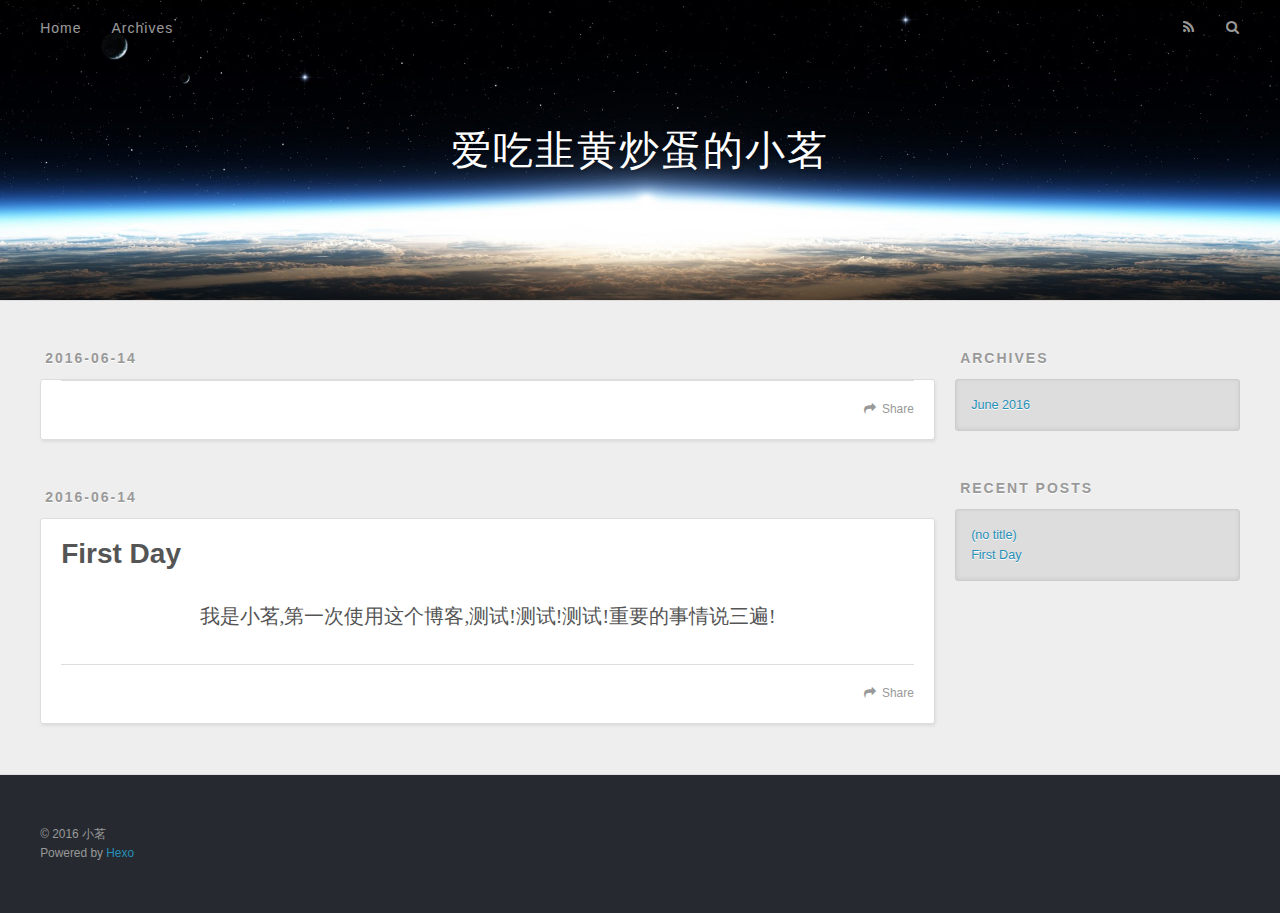
==== index.html @ 63b60f76 "Site updated: 2016-06-14 11:56:30" ====
<!DOCTYPE html>
<html>
<head>
  <meta charset="utf-8">
  
  <title>爱吃韭黄炒蛋的小茗</title>
  <meta name="viewport" content="width=device-width, initial-scale=1, maximum-scale=1">
  <meta name="description">
<meta property="og:type" content="website">
<meta property="og:title" content="爱吃韭黄炒蛋的小茗">
<meta property="og:url" content="http://yoursite.com/index.html">
<meta property="og:site_name" content="爱吃韭黄炒蛋的小茗">
<meta property="og:description">
<meta name="twitter:card" content="summary">
<meta name="twitter:title" content="爱吃韭黄炒蛋的小茗">
<meta name="twitter:description">
  
    <link rel="alternate" href="/atom.xml" title="爱吃韭黄炒蛋的小茗" type="application/atom+xml">
  
  
    <link rel="icon" href="/favicon.png">
  
  
    <link href="//fonts.googleapis.com/css?family=Source+Code+Pro" rel="stylesheet" type="text/css">
  
  <link rel="stylesheet" href="/css/style.css">
  

</head>

<body>
  <div id="container">
    <div id="wrap">
      <header id="header">
  <div id="banner"></div>
  <div id="header-outer" class="outer">
    <div id="header-title" class="inner">
      <h1 id="logo-wrap">
        <a href="/" id="logo">爱吃韭黄炒蛋的小茗</a>
      </h1>
      
    </div>
    <div id="header-inner" class="inner">
      <nav id="main-nav">
        <a id="main-nav-toggle" class="nav-icon"></a>
        
          <a class="main-nav-link" href="/">Home</a>
        
          <a class="main-nav-link" href="/archives">Archives</a>
        
      </nav>
      <nav id="sub-nav">
        
          <a id="nav-rss-link" class="nav-icon" href="/atom.xml" title="RSS Feed"></a>
        
        <a id="nav-search-btn" class="nav-icon" title="Search"></a>
      </nav>
      <div id="search-form-wrap">
        <form action="//google.com/search" method="get" accept-charset="UTF-8" class="search-form"><input type="search" name="q" results="0" class="search-form-input" placeholder="Search"><button type="submit" class="search-form-submit">&#xF002;</button><input type="hidden" name="sitesearch" value="http://yoursite.com"></form>
      </div>
    </div>
  </div>
</header>
      <div class="outer">
        <section id="main">
  
    <article id="post-FirstDay" class="article article-type-post" itemscope itemprop="blogPost">
  <div class="article-meta">
    <a href="/2016/06/14/FirstDay/" class="article-date">
  <time datetime="2016-06-14T03:45:26.000Z" itemprop="datePublished">2016-06-14</time>
</a>
    
  </div>
  <div class="article-inner">
    
    
    <div class="article-entry" itemprop="articleBody">
      
        
      
    </div>
    <footer class="article-footer">
      <a data-url="http://yoursite.com/2016/06/14/FirstDay/" data-id="cipex2l6n0000bcwmqer5zjt0" class="article-share-link">Share</a>
      
      
    </footer>
  </div>
  
</article>


  
    <article id="post-hello-world" class="article article-type-post" itemscope itemprop="blogPost">
  <div class="article-meta">
    <a href="/2016/06/14/hello-world/" class="article-date">
  <time datetime="2016-06-14T03:12:50.000Z" itemprop="datePublished">2016-06-14</time>
</a>
    
  </div>
  <div class="article-inner">
    
    
      <header class="article-header">
        
  
    <h1 itemprop="name">
      <a class="article-title" href="/2016/06/14/hello-world/">First Day</a>
    </h1>
  

      </header>
    
    <div class="article-entry" itemprop="articleBody">
      
        <blockquote>
<p>我是小茗,第一次使用这个博客,测试!测试!测试!重要的事情说三遍!</p>
</blockquote>

      
    </div>
    <footer class="article-footer">
      <a data-url="http://yoursite.com/2016/06/14/hello-world/" data-id="cipex2l7s0001bcwmvqvfrumi" class="article-share-link">Share</a>
      
      
    </footer>
  </div>
  
</article>


  

</section>
        
          <aside id="sidebar">
  
    

  
    

  
    
  
    
  <div class="widget-wrap">
    <h3 class="widget-title">Archives</h3>
    <div class="widget">
      <ul class="archive-list"><li class="archive-list-item"><a class="archive-list-link" href="/archives/2016/06/">June 2016</a></li></ul>
    </div>
  </div>


  
    
  <div class="widget-wrap">
    <h3 class="widget-title">Recent Posts</h3>
    <div class="widget">
      <ul>
        
          <li>
            <a href="/2016/06/14/FirstDay/">(no title)</a>
          </li>
        
          <li>
            <a href="/2016/06/14/hello-world/">First Day</a>
          </li>
        
      </ul>
    </div>
  </div>

  
</aside>
        
      </div>
      <footer id="footer">
  
  <div class="outer">
    <div id="footer-info" class="inner">
      &copy; 2016 小茗<br>
      Powered by <a href="http://hexo.io/" target="_blank">Hexo</a>
    </div>
  </div>
</footer>
    </div>
    <nav id="mobile-nav">
  
    <a href="/" class="mobile-nav-link">Home</a>
  
    <a href="/archives" class="mobile-nav-link">Archives</a>
  
</nav>
    

<script src="//ajax.googleapis.com/ajax/libs/jquery/2.0.3/jquery.min.js"></script>


  <link rel="stylesheet" href="/fancybox/jquery.fancybox.css">
  <script src="/fancybox/jquery.fancybox.pack.js"></script>


<script src="/js/script.js"></script>

  </div>
</body>
</html>
---- css/style.css ----
body {
  width: 100%;
}
body:before,
body:after {
  content: "";
  display: table;
}
body:after {
  clear: both;
}
html,
body,
div,
span,
applet,
object,
iframe,
h1,
h2,
h3,
h4,
h5,
h6,
p,
blockquote,
pre,
a,
abbr,
acronym,
address,
big,
cite,
code,
del,
dfn,
em,
img,
ins,
kbd,
q,
s,
samp,
small,
strike,
strong,
sub,
sup,
tt,
var,
dl,
dt,
dd,
ol,
ul,
li,
fieldset,
form,
label,
legend,
table,
caption,
tbody,
tfoot,
thead,
tr,
th,
td {
  margin: 0;
  padding: 0;
  border: 0;
  outline: 0;
  font-weight: inherit;
  font-style: inherit;
  font-family: inherit;
  font-size: 100%;
  vertical-align: baseline;
}
body {
  line-height: 1;
  color: #000;
  background: #fff;
}
ol,
ul {
  list-style: none;
}
table {
  border-collapse: separate;
  border-spacing: 0;
  vertical-align: middle;
}
caption,
th,
td {
  text-align: left;
  font-weight: normal;
  vertical-align: middle;
}
a img {
  border: none;
}
input,
button {
  margin: 0;
  padding: 0;
}
input::-moz-focus-inner,
button::-moz-focus-inner {
  border: 0;
  padding: 0;
}
@font-face {
  font-family: FontAwesome;
  font-style: normal;
  font-weight: normal;
  src: url("fonts/fontawesome-webfont.eot?v=#4.0.3");
  src: url("fonts/fontawesome-webfont.eot?#iefix&v=#4.0.3") format("embedded-opentype"), url("fonts/fontawesome-webfont.woff?v=#4.0.3") format("woff"), url("fonts/fontawesome-webfont.ttf?v=#4.0.3") format("truetype"), url("fonts/fontawesome-webfont.svg#fontawesomeregular?v=#4.0.3") format("svg");
}
html,
body,
#container {
  height: 100%;
}
body {
  background: #eee;
  font: 14px "Helvetica Neue", Helvetica, Arial, sans-serif;
  -webkit-text-size-adjust: 100%;
}
.outer {
  max-width: 1220px;
  margin: 0 auto;
  padding: 0 20px;
}
.outer:before,
.outer:after {
  content: "";
  display: table;
}
.outer:after {
  clear: both;
}
.inner {
  display: inline;
  float: left;
  width: 98.33333333333333%;
  margin: 0 0.833333333333333%;
}
.left,
.alignleft {
  float: left;
}
.right,
.alignright {
  float: right;
}
.clear {
  clear: both;
}
#container {
  position: relative;
}
.mobile-nav-on {
  overflow: hidden;
}
#wrap {
  height: 100%;
  width: 100%;
  position: absolute;
  top: 0;
  left: 0;
  -webkit-transition: 0.2s ease-out;
  -moz-transition: 0.2s ease-out;
  -ms-transition: 0.2s ease-out;
  transition: 0.2s ease-out;
  z-index: 1;
  background: #eee;
}
.mobile-nav-on #wrap {
  left: 280px;
}
@media screen and (min-width: 768px) {
  #main {
    display: inline;
    float: left;
    width: 73.33333333333333%;
    margin: 0 0.833333333333333%;
  }
}
.article-date,
.article-category-link,
.archive-year,
.widget-title {
  text-decoration: none;
  text-transform: uppercase;
  letter-spacing: 2px;
  color: #999;
  margin-bottom: 1em;
  margin-left: 5px;
  line-height: 1em;
  text-shadow: 0 1px #fff;
  font-weight: bold;
}
.article-inner,
.archive-article-inner {
  background: #fff;
  -webkit-box-shadow: 1px 2px 3px #ddd;
  box-shadow: 1px 2px 3px #ddd;
  border: 1px solid #ddd;
  -webkit-border-radius: 3px;
  border-radius: 3px;
}
.article-entry h1,
.widget h1 {
  font-size: 2em;
}
.article-entry h2,
.widget h2 {
  font-size: 1.5em;
}
.article-entry h3,
.widget h3 {
  font-size: 1.3em;
}
.article-entry h4,
.widget h4 {
  font-size: 1.2em;
}
.article-entry h5,
.widget h5 {
  font-size: 1em;
}
.article-entry h6,
.widget h6 {
  font-size: 1em;
  color: #999;
}
.article-entry hr,
.widget hr {
  border: 1px dashed #ddd;
}
.article-entry strong,
.widget strong {
  font-weight: bold;
}
.article-entry em,
.widget em,
.article-entry cite,
.widget cite {
  font-style: italic;
}
.article-entry sup,
.widget sup,
.article-entry sub,
.widget sub {
  font-size: 0.75em;
  line-height: 0;
  position: relative;
  vertical-align: baseline;
}
.article-entry sup,
.widget sup {
  top: -0.5em;
}
.article-entry sub,
.widget sub {
  bottom: -0.2em;
}
.article-entry small,
.widget small {
  font-size: 0.85em;
}
.article-entry acronym,
.widget acronym,
.article-entry abbr,
.widget abbr {
  border-bottom: 1px dotted;
}
.article-entry ul,
.widget ul,
.article-entry ol,
.widget ol,
.article-entry dl,
.widget dl {
  margin: 0 20px;
  line-height: 1.6em;
}
.article-entry ul ul,
.widget ul ul,
.article-entry ol ul,
.widget ol ul,
.article-entry ul ol,
.widget ul ol,
.article-entry ol ol,
.widget ol ol {
  margin-top: 0;
  margin-bottom: 0;
}
.article-entry ul,
.widget ul {
  list-style: disc;
}
.article-entry ol,
.widget ol {
  list-style: decimal;
}
.article-entry dt,
.widget dt {
  font-weight: bold;
}
#header {
  height: 300px;
  position: relative;
  border-bottom: 1px solid #ddd;
}
#header:before,
#header:after {
  content: "";
  position: absolute;
  left: 0;
  right: 0;
  height: 40px;
}
#header:before {
  top: 0;
  background: -webkit-linear-gradient(rgba(0,0,0,0.2), transparent);
  background: -moz-linear-gradient(rgba(0,0,0,0.2), transparent);
  background: -ms-linear-gradient(rgba(0,0,0,0.2), transparent);
  background: linear-gradient(rgba(0,0,0,0.2), transparent);
}
#header:after {
  bottom: 0;
  background: -webkit-linear-gradient(transparent, rgba(0,0,0,0.2));
  background: -moz-linear-gradient(transparent, rgba(0,0,0,0.2));
  background: -ms-linear-gradient(transparent, rgba(0,0,0,0.2));
  background: linear-gradient(transparent, rgba(0,0,0,0.2));
}
#header-outer {
  height: 100%;
  position: relative;
}
#header-inner {
  position: relative;
  overflow: hidden;
}
#banner {
  position: absolute;
  top: 0;
  left: 0;
  width: 100%;
  height: 100%;
  background: url("images/banner.jpg") center #000;
  -webkit-background-size: cover;
  -moz-background-size: cover;
  background-size: cover;
  z-index: -1;
}
#header-title {
  text-align: center;
  height: 40px;
  position: absolute;
  top: 50%;
  left: 0;
  margin-top: -20px;
}
#logo,
#subtitle {
  text-decoration: none;
  color: #fff;
  font-weight: 300;
  text-shadow: 0 1px 4px rgba(0,0,0,0.3);
}
#logo {
  font-size: 40px;
  line-height: 40px;
  letter-spacing: 2px;
}
#subtitle {
  font-size: 16px;
  line-height: 16px;
  letter-spacing: 1px;
}
#subtitle-wrap {
  margin-top: 16px;
}
#main-nav {
  float: left;
  margin-left: -15px;
}
.nav-icon,
.main-nav-link {
  float: left;
  color: #fff;
  opacity: 0.6;
  text-decoration: none;
  text-shadow: 0 1px rgba(0,0,0,0.2);
  -webkit-transition: opacity 0.2s;
  -moz-transition: opacity 0.2s;
  -ms-transition: opacity 0.2s;
  transition: opacity 0.2s;
  display: block;
  padding: 20px 15px;
}
.nav-icon:hover,
.main-nav-link:hover {
  opacity: 1;
}
.nav-icon {
  font-family: FontAwesome;
  text-align: center;
  font-size: 14px;
  width: 14px;
  height: 14px;
  padding: 20px 15px;
  position: relative;
  cursor: pointer;
}
.main-nav-link {
  font-weight: 300;
  letter-spacing: 1px;
}
@media screen and (max-width: 479px) {
  .main-nav-link {
    display: none;
  }
}
#main-nav-toggle {
  display: none;
}
#main-nav-toggle:before {
  content: "\f0c9";
}
@media screen and (max-width: 479px) {
  #main-nav-toggle {
    display: block;
  }
}
#sub-nav {
  float: right;
  margin-right: -15px;
}
#nav-rss-link:before {
  content: "\f09e";
}
#nav-search-btn:before {
  content: "\f002";
}
#search-form-wrap {
  position: absolute;
  top: 15px;
  width: 150px;
  height: 30px;
  right: -150px;
  opacity: 0;
  -webkit-transition: 0.2s ease-out;
  -moz-transition: 0.2s ease-out;
  -ms-transition: 0.2s ease-out;
  transition: 0.2s ease-out;
}
#search-form-wrap.on {
  opacity: 1;
  right: 0;
}
@media screen and (max-width: 479px) {
  #search-form-wrap {
    width: 100%;
    right: -100%;
  }
}
.search-form {
  position: absolute;
  top: 0;
  left: 0;
  right: 0;
  background: #fff;
  padding: 5px 15px;
  -webkit-border-radius: 15px;
  border-radius: 15px;
  -webkit-box-shadow: 0 0 10px rgba(0,0,0,0.3);
  box-shadow: 0 0 10px rgba(0,0,0,0.3);
}
.search-form-input {
  border: none;
  background: none;
  color: #555;
  width: 100%;
  font: 13px "Helvetica Neue", Helvetica, Arial, sans-serif;
  outline: none;
}
.search-form-input::-webkit-search-results-decoration,
.search-form-input::-webkit-search-cancel-button {
  -webkit-appearance: none;
}
.search-form-submit {
  position: absolute;
  top: 50%;
  right: 10px;
  margin-top: -7px;
  font: 13px FontAwesome;
  border: none;
  background: none;
  color: #bbb;
  cursor: pointer;
}
.search-form-submit:hover,
.search-form-submit:focus {
  color: #777;
}
.article {
  margin: 50px 0;
}
.article-inner {
  overflow: hidden;
}
.article-meta:before,
.article-meta:after {
  content: "";
  display: table;
}
.article-meta:after {
  clear: both;
}
.article-date {
  float: left;
}
.article-category {
  float: left;
  line-height: 1em;
  color: #ccc;
  text-shadow: 0 1px #fff;
  margin-left: 8px;
}
.article-category:before {
  content: "\2022";
}
.article-category-link {
  margin: 0 12px 1em;
}
.article-header {
  padding: 20px 20px 0;
}
.article-title {
  text-decoration: none;
  font-size: 2em;
  font-weight: bold;
  color: #555;
  line-height: 1.1em;
  -webkit-transition: color 0.2s;
  -moz-transition: color 0.2s;
  -ms-transition: color 0.2s;
  transition: color 0.2s;
}
a.article-title:hover {
  color: #258fb8;
}
.article-entry {
  color: #555;
  padding: 0 20px;
}
.article-entry:before,
.article-entry:after {
  content: "";
  display: table;
}
.article-entry:after {
  clear: both;
}
.article-entry p,
.article-entry table {
  line-height: 1.6em;
  margin: 1.6em 0;
}
.article-entry h1,
.article-entry h2,
.article-entry h3,
.article-entry h4,
.article-entry h5,
.article-entry h6 {
  font-weight: bold;
}
.article-entry h1,
.article-entry h2,
.article-entry h3,
.article-entry h4,
.article-entry h5,
.article-entry h6 {
  line-height: 1.1em;
  margin: 1.1em 0;
}
.article-entry a {
  color: #258fb8;
  text-decoration: none;
}
.article-entry a:hover {
  text-decoration: underline;
}
.article-entry ul,
.article-entry ol,
.article-entry dl {
  margin-top: 1.6em;
  margin-bottom: 1.6em;
}
.article-entry img,
.article-entry video {
  max-width: 100%;
  height: auto;
  display: block;
  margin: auto;
}
.article-entry iframe {
  border: none;
}
.article-entry table {
  width: 100%;
  border-collapse: collapse;
  border-spacing: 0;
}
.article-entry th {
  font-weight: bold;
  border-bottom: 3px solid #ddd;
  padding-bottom: 0.5em;
}
.article-entry td {
  border-bottom: 1px solid #ddd;
  padding: 10px 0;
}
.article-entry blockquote {
  font-family: Georgia, "Times New Roman", serif;
  font-size: 1.4em;
  margin: 1.6em 20px;
  text-align: center;
}
.article-entry blockquote footer {
  font-size: 14px;
  margin: 1.6em 0;
  font-family: "Helvetica Neue", Helvetica, Arial, sans-serif;
}
.article-entry blockquote footer cite:before {
  content: "—";
  padding: 0 0.5em;
}
.article-entry .pullquote {
  text-align: left;
  width: 45%;
  margin: 0;
}
.article-entry .pullquote.left {
  margin-left: 0.5em;
  margin-right: 1em;
}
.article-entry .pullquote.right {
  margin-right: 0.5em;
  margin-left: 1em;
}
.article-entry .caption {
  color: #999;
  display: block;
  font-size: 0.9em;
  margin-top: 0.5em;
  position: relative;
  text-align: center;
}
.article-entry .video-container {
  position: relative;
  padding-top: 56.25%;
  height: 0;
  overflow: hidden;
}
.article-entry .video-container iframe,
.article-entry .video-container object,
.article-entry .video-container embed {
  position: absolute;
  top: 0;
  left: 0;
  width: 100%;
  height: 100%;
  margin-top: 0;
}
.article-more-link a {
  display: inline-block;
  line-height: 1em;
  padding: 6px 15px;
  -webkit-border-radius: 15px;
  border-radius: 15px;
  background: #eee;
  color: #999;
  text-shadow: 0 1px #fff;
  text-decoration: none;
}
.article-more-link a:hover {
  background: #258fb8;
  color: #fff;
  text-decoration: none;
  text-shadow: 0 1px #1e7293;
}
.article-footer {
  font-size: 0.85em;
  line-height: 1.6em;
  border-top: 1px solid #ddd;
  padding-top: 1.6em;
  margin: 0 20px 20px;
}
.article-footer:before,
.article-footer:after {
  content: "";
  display: table;
}
.article-footer:after {
  clear: both;
}
.article-footer a {
  color: #999;
  text-decoration: none;
}
.article-footer a:hover {
  color: #555;
}
.article-tag-list-item {
  float: left;
  margin-right: 10px;
}
.article-tag-list-link:before {
  content: "#";
}
.article-comment-link {
  float: right;
}
.article-comment-link:before {
  content: "\f075";
  font-family: FontAwesome;
  padding-right: 8px;
}
.article-share-link {
  cursor: pointer;
  float: right;
  margin-left: 20px;
}
.article-share-link:before {
  content: "\f064";
  font-family: FontAwesome;
  padding-right: 6px;
}
#article-nav {
  position: relative;
}
#article-nav:before,
#article-nav:after {
  content: "";
  display: table;
}
#article-nav:after {
  clear: both;
}
@media screen and (min-width: 768px) {
  #article-nav {
    margin: 50px 0;
  }
  #article-nav:before {
    width: 8px;
    height: 8px;
    position: absolute;
    top: 50%;
    left: 50%;
    margin-top: -4px;
    margin-left: -4px;
    content: "";
    -webkit-border-radius: 50%;
    border-radius: 50%;
    background: #ddd;
    -webkit-box-shadow: 0 1px 2px #fff;
    box-shadow: 0 1px 2px #fff;
  }
}
.article-nav-link-wrap {
  text-decoration: none;
  text-shadow: 0 1px #fff;
  color: #999;
  -webkit-box-sizing: border-box;
  -moz-box-sizing: border-box;
  box-sizing: border-box;
  margin-top: 50px;
  text-align: center;
  display: block;
}
.article-nav-link-wrap:hover {
  color: #555;
}
@media screen and (min-width: 768px) {
  .article-nav-link-wrap {
    width: 50%;
    margin-top: 0;
  }
}
@media screen and (min-width: 768px) {
  #article-nav-newer {
    float: left;
    text-align: right;
    padding-right: 20px;
  }
}
@media screen and (min-width: 768px) {
  #article-nav-older {
    float: right;
    text-align: left;
    padding-left: 20px;
  }
}
.article-nav-caption {
  text-transform: uppercase;
  letter-spacing: 2px;
  color: #ddd;
  line-height: 1em;
  font-weight: bold;
}
#article-nav-newer .article-nav-caption {
  margin-right: -2px;
}
.article-nav-title {
  font-size: 0.85em;
  line-height: 1.6em;
  margin-top: 0.5em;
}
.article-share-box {
  position: absolute;
  display: none;
  background: #fff;
  -webkit-box-shadow: 1px 2px 10px rgba(0,0,0,0.2);
  box-shadow: 1px 2px 10px rgba(0,0,0,0.2);
  -webkit-border-radius: 3px;
  border-radius: 3px;
  margin-left: -145px;
  overflow: hidden;
  z-index: 1;
}
.article-share-box.on {
  display: block;
}
.article-share-input {
  width: 100%;
  background: none;
  -webkit-box-sizing: border-box;
  -moz-box-sizing: border-box;
  box-sizing: border-box;
  font: 14px "Helvetica Neue", Helvetica, Arial, sans-serif;
  padding: 0 15px;
  color: #555;
  outline: none;
  border: 1px solid #ddd;
  -webkit-border-radius: 3px 3px 0 0;
  border-radius: 3px 3px 0 0;
  height: 36px;
  line-height: 36px;
}
.article-share-links {
  background: #eee;
}
.article-share-links:before,
.article-share-links:after {
  content: "";
  display: table;
}
.article-share-links:after {
  clear: both;
}
.article-share-twitter,
.article-share-facebook,
.article-share-pinterest,
.article-share-google {
  width: 50px;
  height: 36px;
  display: block;
  float: left;
  position: relative;
  color: #999;
  text-shadow: 0 1px #fff;
}
.article-share-twitter:before,
.article-share-facebook:before,
.article-share-pinterest:before,
.article-share-google:before {
  font-size: 20px;
  font-family: FontAwesome;
  width: 20px;
  height: 20px;
  position: absolute;
  top: 50%;
  left: 50%;
  margin-top: -10px;
  margin-left: -10px;
  text-align: center;
}
.article-share-twitter:hover,
.article-share-facebook:hover,
.article-share-pinterest:hover,
.article-share-google:hover {
  color: #fff;
}
.article-share-twitter:before {
  content: "\f099";
}
.article-share-twitter:hover {
  background: #00aced;
  text-shadow: 0 1px #008abe;
}
.article-share-facebook:before {
  content: "\f09a";
}
.article-share-facebook:hover {
  background: #3b5998;
  text-shadow: 0 1px #2f477a;
}
.article-share-pinterest:before {
  content: "\f0d2";
}
.article-share-pinterest:hover {
  background: #cb2027;
  text-shadow: 0 1px #a21a1f;
}
.article-share-google:before {
  content: "\f0d5";
}
.article-share-google:hover {
  background: #dd4b39;
  text-shadow: 0 1px #be3221;
}
.article-gallery {
  background: #000;
  position: relative;
}
.article-gallery-photos {
  position: relative;
  overflow: hidden;
}
.article-gallery-img {
  display: none;
  max-width: 100%;
}
.article-gallery-img:first-child {
  display: block;
}
.article-gallery-img.loaded {
  position: absolute;
  display: block;
}
.article-gallery-img img {
  display: block;
  max-width: 100%;
  margin: 0 auto;
}
#comments {
  background: #fff;
  -webkit-box-shadow: 1px 2px 3px #ddd;
  box-shadow: 1px 2px 3px #ddd;
  padding: 20px;
  border: 1px solid #ddd;
  -webkit-border-radius: 3px;
  border-radius: 3px;
  margin: 50px 0;
}
#comments a {
  color: #258fb8;
}
.archives-wrap {
  margin: 50px 0;
}
.archives:before,
.archives:after {
  content: "";
  display: table;
}
.archives:after {
  clear: both;
}
.archive-year-wrap {
  margin-bottom: 1em;
}
.archives {
  -webkit-column-gap: 10px;
  -moz-column-gap: 10px;
  column-gap: 10px;
}
@media screen and (min-width: 480px) and (max-width: 767px) {
  .archives {
    -webkit-column-count: 2;
    -moz-column-count: 2;
    column-count: 2;
  }
}
@media screen and (min-width: 768px) {
  .archives {
    -webkit-column-count: 3;
    -moz-column-count: 3;
    column-count: 3;
  }
}
.archive-article {
  -webkit-column-break-inside: avoid;
  page-break-inside: avoid;
  overflow: hidden;
  break-inside: avoid-column;
}
.archive-article-inner {
  padding: 10px;
  margin-bottom: 15px;
}
.archive-article-title {
  text-decoration: none;
  font-weight: bold;
  color: #555;
  -webkit-transition: color 0.2s;
  -moz-transition: color 0.2s;
  -ms-transition: color 0.2s;
  transition: color 0.2s;
  line-height: 1.6em;
}
.archive-article-title:hover {
  color: #258fb8;
}
.archive-article-footer {
  margin-top: 1em;
}
.archive-article-date {
  color: #999;
  text-decoration: none;
  font-size: 0.85em;
  line-height: 1em;
  margin-bottom: 0.5em;
  display: block;
}
#page-nav {
  margin: 50px auto;
  background: #fff;
  -webkit-box-shadow: 1px 2px 3px #ddd;
  box-shadow: 1px 2px 3px #ddd;
  border: 1px solid #ddd;
  -webkit-border-radius: 3px;
  border-radius: 3px;
  text-align: center;
  color: #999;
  overflow: hidden;
}
#page-nav:before,
#page-nav:after {
  content: "";
  display: table;
}
#page-nav:after {
  clear: both;
}
#page-nav a,
#page-nav span {
  padding: 10px 20px;
  line-height: 1;
  height: 2ex;
}
#page-nav a {
  color: #999;
  text-decoration: none;
}
#page-nav a:hover {
  background: #999;
  color: #fff;
}
#page-nav .prev {
  float: left;
}
#page-nav .next {
  float: right;
}
#page-nav .page-number {
  display: inline-block;
}
@media screen and (max-width: 479px) {
  #page-nav .page-number {
    display: none;
  }
}
#page-nav .current {
  color: #555;
  font-weight: bold;
}
#page-nav .space {
  color: #ddd;
}
#footer {
  background: #262a30;
  padding: 50px 0;
  border-top: 1px solid #ddd;
  color: #999;
}
#footer a {
  color: #258fb8;
  text-decoration: none;
}
#footer a:hover {
  text-decoration: underline;
}
#footer-info {
  line-height: 1.6em;
  font-size: 0.85em;
}
.article-entry pre,
.article-entry .highlight {
  background: #2d2d2d;
  margin: 0 -20px;
  padding: 15px 20px;
  border-style: solid;
  border-color: #ddd;
  border-width: 1px 0;
  overflow: auto;
  color: #ccc;
  line-height: 22.400000000000002px;
}
.article-entry .highlight .gutter pre,
.article-entry .gist .gist-file .gist-data .line-numbers {
  color: #666;
  font-size: 0.85em;
}
.article-entry pre,
.article-entry code {
  font-family: "Source Code Pro", Consolas, Monaco, Menlo, Consolas, monospace;
}
.article-entry code {
  background: #eee;
  text-shadow: 0 1px #fff;
  padding: 0 0.3em;
}
.article-entry pre code {
  background: none;
  text-shadow: none;
  padding: 0;
}
.article-entry .highlight pre {
  border: none;
  margin: 0;
  padding: 0;
}
.article-entry .highlight table {
  margin: 0;
  width: auto;
}
.article-entry .highlight td {
  border: none;
  padding: 0;
}
.article-entry .highlight figcaption {
  font-size: 0.85em;
  color: #999;
  line-height: 1em;
  margin-bottom: 1em;
}
.article-entry .highlight figcaption:before,
.article-entry .highlight figcaption:after {
  content: "";
  display: table;
}
.article-entry .highlight figcaption:after {
  clear: both;
}
.article-entry .highlight figcaption a {
  float: right;
}
.article-entry .highlight .gutter pre {
  text-align: right;
  padding-right: 20px;
}
.article-entry .highlight .line {
  height: 22.400000000000002px;
}
.article-entry .highlight .line.marked {
  background: #515151;
}
.article-entry .gist {
  margin: 0 -20px;
  border-style: solid;
  border-color: #ddd;
  border-width: 1px 0;
  background: #2d2d2d;
  padding: 15px 20px 15px 0;
}
.article-entry .gist .gist-file {
  border: none;
  font-family: "Source Code Pro", Consolas, Monaco, Menlo, Consolas, monospace;
  margin: 0;
}
.article-entry .gist .gist-file .gist-data {
  background: none;
  border: none;
}
.article-entry .gist .gist-file .gist-data .line-numbers {
  background: none;
  border: none;
  padding: 0 20px 0 0;
}
.article-entry .gist .gist-file .gist-data .line-data {
  padding: 0 !important;
}
.article-entry .gist .gist-file .highlight {
  margin: 0;
  padding: 0;
  border: none;
}
.article-entry .gist .gist-file .gist-meta {
  background: #2d2d2d;
  color: #999;
  font: 0.85em "Helvetica Neue", Helvetica, Arial, sans-serif;
  text-shadow: 0 0;
  padding: 0;
  margin-top: 1em;
  margin-left: 20px;
}
.article-entry .gist .gist-file .gist-meta a {
  color: #258fb8;
  font-weight: normal;
}
.article-entry .gist .gist-file .gist-meta a:hover {
  text-decoration: underline;
}
pre .comment,
pre .title {
  color: #999;
}
pre .variable,
pre .attribute,
pre .tag,
pre .regexp,
pre .ruby .constant,
pre .xml .tag .title,
pre .xml .pi,
pre .xml .doctype,
pre .html .doctype,
pre .css .id,
pre .css .class,
pre .css .pseudo {
  color: #f2777a;
}
pre .number,
pre .preprocessor,
pre .built_in,
pre .literal,
pre .params,
pre .constant {
  color: #f99157;
}
pre .class,
pre .ruby .class .title,
pre .css .rules .attribute {
  color: #9c9;
}
pre .string,
pre .value,
pre .inheritance,
pre .header,
pre .ruby .symbol,
pre .xml .cdata {
  color: #9c9;
}
pre .css .hexcolor {
  color: #6cc;
}
pre .function,
pre .python .decorator,
pre .python .title,
pre .ruby .function .title,
pre .ruby .title .keyword,
pre .perl .sub,
pre .javascript .title,
pre .coffeescript .title {
  color: #69c;
}
pre .keyword,
pre .javascript .function {
  color: #c9c;
}
@media screen and (max-width: 479px) {
  #mobile-nav {
    position: absolute;
    top: 0;
    left: 0;
    width: 280px;
    height: 100%;
    background: #191919;
    border-right: 1px solid #fff;
  }
}
@media screen and (max-width: 479px) {
  .mobile-nav-link {
    display: block;
    color: #999;
    text-decoration: none;
    padding: 15px 20px;
    font-weight: bold;
  }
  .mobile-nav-link:hover {
    color: #fff;
  }
}
@media screen and (min-width: 768px) {
  #sidebar {
    display: inline;
    float: left;
    width: 23.333333333333332%;
    margin: 0 0.833333333333333%;
  }
}
.widget-wrap {
  margin: 50px 0;
}
.widget {
  color: #777;
  text-shadow: 0 1px #fff;
  background: #ddd;
  -webkit-box-shadow: 0 -1px 4px #ccc inset;
  box-shadow: 0 -1px 4px #ccc inset;
  border: 1px solid #ccc;
  padding: 15px;
  -webkit-border-radius: 3px;
  border-radius: 3px;
}
.widget a {
  color: #258fb8;
  text-decoration: none;
}
.widget a:hover {
  text-decoration: underline;
}
.widget ul ul,
.widget ol ul,
.widget dl ul,
.widget ul ol,
.widget ol ol,
.widget dl ol,
.widget ul dl,
.widget ol dl,
.widget dl dl {
  margin-left: 15px;
  list-style: disc;
}
.widget {
  line-height: 1.6em;
  word-wrap: break-word;
  font-size: 0.9em;
}
.widget ul,
.widget ol {
  list-style: none;
  margin: 0;
}
.widget ul ul,
.widget ol ul,
.widget ul ol,
.widget ol ol {
  margin: 0 20px;
}
.widget ul ul,
.widget ol ul {
  list-style: disc;
}
.widget ul ol,
.widget ol ol {
  list-style: decimal;
}
.category-list-count,
.tag-list-count,
.archive-list-count {
  padding-left: 5px;
  color: #999;
  font-size: 0.85em;
}
.category-list-count:before,
.tag-list-count:before,
.archive-list-count:before {
  content: "(";
}
.category-list-count:after,
.tag-list-count:after,
.archive-list-count:after {
  content: ")";
}
.tagcloud a {
  margin-right: 5px;
  display: inline-block;
}
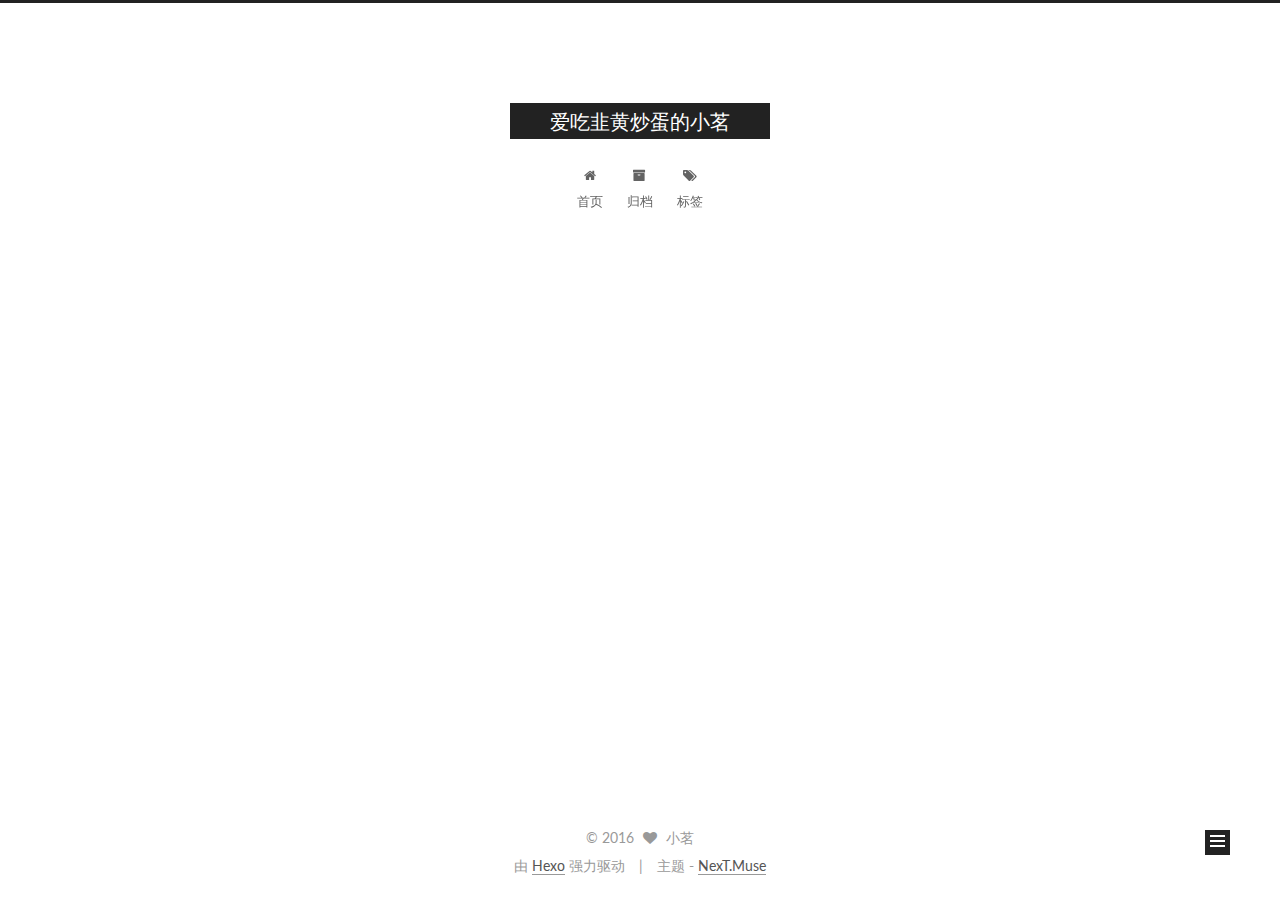
==== commit c2904241: "Site updated: 2016-06-14 18:04:09" ====
--- a/index.html
+++ b/index.html
@@ -1,11 +1,90 @@
-<!DOCTYPE html>
-<html>
+<!doctype html>
+
+
+
+  
+
+
+<html class="theme-next muse use-motion">
 <head>
-  <meta charset="utf-8">
-  
-  <title>爱吃韭黄炒蛋的小茗</title>
-  <meta name="viewport" content="width=device-width, initial-scale=1, maximum-scale=1">
-  <meta name="description">
+  <meta charset="UTF-8"/>
+<meta http-equiv="X-UA-Compatible" content="IE=edge,chrome=1" />
+<meta name="viewport" content="width=device-width, initial-scale=1, maximum-scale=1"/>
+
+
+
+<meta http-equiv="Cache-Control" content="no-transform" />
+<meta http-equiv="Cache-Control" content="no-siteapp" />
+
+
+
+
+
+
+
+
+
+
+
+
+  
+  
+  <link href="/vendors/fancybox/source/jquery.fancybox.css?v=2.1.5" rel="stylesheet" type="text/css" />
+
+
+
+
+  
+  
+  
+  
+
+  
+    
+    
+  
+
+  
+
+  
+
+  
+
+  
+
+  
+    
+    
+    <link href="//fonts.googleapis.com/css?family=Lato:300,300italic,400,400italic,700,700italic&subset=latin,latin-ext" rel="stylesheet" type="text/css">
+  
+
+
+
+
+
+
+<link href="/vendors/font-awesome/css/font-awesome.min.css?v=4.4.0" rel="stylesheet" type="text/css" />
+
+<link href="/css/main.css?v=5.0.1" rel="stylesheet" type="text/css" />
+
+
+  <meta name="keywords" content="Hexo, NexT" />
+
+
+
+
+
+
+
+
+  <link rel="shortcut icon" type="image/x-icon" href="/favicon.ico?v=5.0.1" />
+
+
+
+
+
+
+<meta name="description">
 <meta property="og:type" content="website">
 <meta property="og:title" content="爱吃韭黄炒蛋的小茗">
 <meta property="og:url" content="http://yoursite.com/index.html">
@@ -14,194 +93,505 @@
 <meta name="twitter:card" content="summary">
 <meta name="twitter:title" content="爱吃韭黄炒蛋的小茗">
 <meta name="twitter:description">
-  
-    <link rel="alternate" href="/atom.xml" title="爱吃韭黄炒蛋的小茗" type="application/atom+xml">
-  
-  
-    <link rel="icon" href="/favicon.png">
-  
-  
-    <link href="//fonts.googleapis.com/css?family=Source+Code+Pro" rel="stylesheet" type="text/css">
-  
-  <link rel="stylesheet" href="/css/style.css">
-  
-
+
+
+
+<script type="text/javascript" id="hexo.configuration">
+  var NexT = window.NexT || {};
+  var CONFIG = {
+    scheme: 'Muse',
+    sidebar: {"position":"left","display":"post"},
+    fancybox: true,
+    motion: true,
+    duoshuo: {
+      userId: 0,
+      author: '博主'
+    }
+  };
+</script>
+
+
+
+
+  <link rel="canonical" href="http://yoursite.com/"/>
+
+  <title> 爱吃韭黄炒蛋的小茗 </title>
 </head>
 
-<body>
-  <div id="container">
-    <div id="wrap">
-      <header id="header">
-  <div id="banner"></div>
-  <div id="header-outer" class="outer">
-    <div id="header-title" class="inner">
-      <h1 id="logo-wrap">
-        <a href="/" id="logo">爱吃韭黄炒蛋的小茗</a>
-      </h1>
-      
-    </div>
-    <div id="header-inner" class="inner">
-      <nav id="main-nav">
-        <a id="main-nav-toggle" class="nav-icon"></a>
-        
-          <a class="main-nav-link" href="/">Home</a>
-        
-          <a class="main-nav-link" href="/archives">Archives</a>
-        
-      </nav>
-      <nav id="sub-nav">
-        
-          <a id="nav-rss-link" class="nav-icon" href="/atom.xml" title="RSS Feed"></a>
-        
-        <a id="nav-search-btn" class="nav-icon" title="Search"></a>
-      </nav>
-      <div id="search-form-wrap">
-        <form action="//google.com/search" method="get" accept-charset="UTF-8" class="search-form"><input type="search" name="q" results="0" class="search-form-input" placeholder="Search"><button type="submit" class="search-form-submit">&#xF002;</button><input type="hidden" name="sitesearch" value="http://yoursite.com"></form>
-      </div>
-    </div>
+<body itemscope itemtype="http://schema.org/WebPage" lang="zh-Hans">
+
+  
+
+
+
+
+
+
+
+
+
+
+  
+  
+    
+  
+
+  <div class="container one-collumn sidebar-position-left 
+   page-home 
+ ">
+    <div class="headband"></div>
+
+    <header id="header" class="header" itemscope itemtype="http://schema.org/WPHeader">
+      <div class="header-inner"><div class="site-meta ">
+  
+
+  <div class="custom-logo-site-title">
+    <a href="/"  class="brand" rel="start">
+      <span class="logo-line-before"><i></i></span>
+      <span class="site-title">爱吃韭黄炒蛋的小茗</span>
+      <span class="logo-line-after"><i></i></span>
+    </a>
   </div>
-</header>
-      <div class="outer">
-        <section id="main">
-  
-    <article id="post-FirstDay" class="article article-type-post" itemscope itemprop="blogPost">
-  <div class="article-meta">
-    <a href="/2016/06/14/FirstDay/" class="article-date">
-  <time datetime="2016-06-14T03:45:26.000Z" itemprop="datePublished">2016-06-14</time>
-</a>
-    
-  </div>
-  <div class="article-inner">
-    
-    
-    <div class="article-entry" itemprop="articleBody">
-      
-        
-      
-    </div>
-    <footer class="article-footer">
-      <a data-url="http://yoursite.com/2016/06/14/FirstDay/" data-id="cipex2l6n0000bcwmqer5zjt0" class="article-share-link">Share</a>
-      
+  <p class="site-subtitle"></p>
+</div>
+
+<div class="site-nav-toggle">
+  <button>
+    <span class="btn-bar"></span>
+    <span class="btn-bar"></span>
+    <span class="btn-bar"></span>
+  </button>
+</div>
+
+<nav class="site-nav">
+  
+
+  
+    <ul id="menu" class="menu">
+      
+        
+        <li class="menu-item menu-item-home">
+          <a href="/" rel="section">
+            
+              <i class="menu-item-icon fa fa-fw fa-home"></i> <br />
+            
+            首页
+          </a>
+        </li>
+      
+        
+        <li class="menu-item menu-item-archives">
+          <a href="/archives" rel="section">
+            
+              <i class="menu-item-icon fa fa-fw fa-archive"></i> <br />
+            
+            归档
+          </a>
+        </li>
+      
+        
+        <li class="menu-item menu-item-tags">
+          <a href="/tags" rel="section">
+            
+              <i class="menu-item-icon fa fa-fw fa-tags"></i> <br />
+            
+            标签
+          </a>
+        </li>
+      
+
+      
+    </ul>
+  
+
+  
+</nav>
+
+ </div>
+    </header>
+
+    <main id="main" class="main">
+      <div class="main-inner">
+        <div class="content-wrap">
+          <div id="content" class="content">
+            
+  <section id="posts" class="posts-expand">
+    
+      
+
+  
+  
+
+  
+  
+  
+
+  <article class="post post-type-normal " itemscope itemtype="http://schema.org/Article">
+
+    
+      <header class="post-header">
+
+        
+        
+          <h1 class="post-title" itemprop="name headline">
+            
+            
+              
+                
+                <a class="post-title-link" href="/2016/06/14/FirstDay/" itemprop="url">
+                  未命名
+                </a>
+              
+            
+          </h1>
+        
+
+        <div class="post-meta">
+          <span class="post-time">
+            <span class="post-meta-item-icon">
+              <i class="fa fa-calendar-o"></i>
+            </span>
+            <span class="post-meta-item-text">发表于</span>
+            <time itemprop="dateCreated" datetime="2016-06-14T11:45:26+08:00" content="2016-06-14">
+              2016-06-14
+            </time>
+          </span>
+
+          
+
+          
+            
+          
+
+          
+
+          
+          
+
+          
+        </div>
+      </header>
+    
+
+
+    <div class="post-body" itemprop="articleBody">
+
+      
+      
+
+      
+        
+          
+            
+          
+        
+      
+    </div>
+
+    <div>
+      
+    </div>
+
+    <div>
+      
+    </div>
+
+    <footer class="post-footer">
+      
+
+      
+
+      
+      
+        <div class="post-eof"></div>
       
     </footer>
-  </div>
-  
-</article>
-
-
-  
-    <article id="post-hello-world" class="article article-type-post" itemscope itemprop="blogPost">
-  <div class="article-meta">
-    <a href="/2016/06/14/hello-world/" class="article-date">
-  <time datetime="2016-06-14T03:12:50.000Z" itemprop="datePublished">2016-06-14</time>
-</a>
-    
-  </div>
-  <div class="article-inner">
-    
-    
-      <header class="article-header">
-        
-  
-    <h1 itemprop="name">
-      <a class="article-title" href="/2016/06/14/hello-world/">First Day</a>
-    </h1>
-  
-
+  </article>
+
+
+    
+      
+
+  
+  
+
+  
+  
+  
+
+  <article class="post post-type-normal " itemscope itemtype="http://schema.org/Article">
+
+    
+      <header class="post-header">
+
+        
+        
+          <h1 class="post-title" itemprop="name headline">
+            
+            
+              
+                
+                <a class="post-title-link" href="/2016/06/14/hello-world/" itemprop="url">
+                  First Day
+                </a>
+              
+            
+          </h1>
+        
+
+        <div class="post-meta">
+          <span class="post-time">
+            <span class="post-meta-item-icon">
+              <i class="fa fa-calendar-o"></i>
+            </span>
+            <span class="post-meta-item-text">发表于</span>
+            <time itemprop="dateCreated" datetime="2016-06-14T11:12:50+08:00" content="2016-06-14">
+              2016-06-14
+            </time>
+          </span>
+
+          
+
+          
+            
+          
+
+          
+
+          
+          
+
+          
+        </div>
       </header>
     
-    <div class="article-entry" itemprop="articleBody">
-      
-        <blockquote>
+
+
+    <div class="post-body" itemprop="articleBody">
+
+      
+      
+
+      
+        
+          
+            <blockquote>
 <p>我是小茗,第一次使用这个博客,测试!测试!测试!重要的事情说三遍!</p>
 </blockquote>
 
-      
-    </div>
-    <footer class="article-footer">
-      <a data-url="http://yoursite.com/2016/06/14/hello-world/" data-id="cipex2l7s0001bcwmvqvfrumi" class="article-share-link">Share</a>
-      
+          
+        
+      
+    </div>
+
+    <div>
+      
+    </div>
+
+    <div>
+      
+    </div>
+
+    <footer class="post-footer">
+      
+
+      
+
+      
+      
+        <div class="post-eof"></div>
       
     </footer>
+  </article>
+
+
+    
+  </section>
+
+  
+
+
+          </div>
+          
+
+
+          
+
+        </div>
+        
+          
+  
+  <div class="sidebar-toggle">
+    <div class="sidebar-toggle-line-wrap">
+      <span class="sidebar-toggle-line sidebar-toggle-line-first"></span>
+      <span class="sidebar-toggle-line sidebar-toggle-line-middle"></span>
+      <span class="sidebar-toggle-line sidebar-toggle-line-last"></span>
+    </div>
   </div>
-  
-</article>
-
-
-  
-
-</section>
-        
-          <aside id="sidebar">
-  
-    
-
-  
-    
-
-  
-    
-  
-    
-  <div class="widget-wrap">
-    <h3 class="widget-title">Archives</h3>
-    <div class="widget">
-      <ul class="archive-list"><li class="archive-list-item"><a class="archive-list-link" href="/archives/2016/06/">June 2016</a></li></ul>
+
+  <aside id="sidebar" class="sidebar">
+    <div class="sidebar-inner">
+
+      
+
+      
+
+      <section class="site-overview sidebar-panel  sidebar-panel-active ">
+        <div class="site-author motion-element" itemprop="author" itemscope itemtype="http://schema.org/Person">
+          <img class="site-author-image" itemprop="image"
+               src="/images/avatar.gif"
+               alt="小茗" />
+          <p class="site-author-name" itemprop="name">小茗</p>
+          <p class="site-description motion-element" itemprop="description"></p>
+        </div>
+        <nav class="site-state motion-element">
+          <div class="site-state-item site-state-posts">
+            <a href="/archives">
+              <span class="site-state-item-count">2</span>
+              <span class="site-state-item-name">日志</span>
+            </a>
+          </div>
+
+          
+
+          
+
+        </nav>
+
+        
+
+        <div class="links-of-author motion-element">
+          
+        </div>
+
+        
+        
+
+        
+        
+
+      </section>
+
+      
+
+    </div>
+  </aside>
+
+
+        
+      </div>
+    </main>
+
+    <footer id="footer" class="footer">
+      <div class="footer-inner">
+        <div class="copyright" >
+  
+  &copy; 
+  <span itemprop="copyrightYear">2016</span>
+  <span class="with-love">
+    <i class="fa fa-heart"></i>
+  </span>
+  <span class="author" itemprop="copyrightHolder">小茗</span>
+</div>
+
+<div class="powered-by">
+  由 <a class="theme-link" href="http://hexo.io">Hexo</a> 强力驱动
+</div>
+
+<div class="theme-info">
+  主题 -
+  <a class="theme-link" href="https://github.com/iissnan/hexo-theme-next">
+    NexT.Muse
+  </a>
+</div>
+
+        
+
+        
+      </div>
+    </footer>
+
+    <div class="back-to-top">
+      <i class="fa fa-arrow-up"></i>
     </div>
   </div>
 
-
-  
-    
-  <div class="widget-wrap">
-    <h3 class="widget-title">Recent Posts</h3>
-    <div class="widget">
-      <ul>
-        
-          <li>
-            <a href="/2016/06/14/FirstDay/">(no title)</a>
-          </li>
-        
-          <li>
-            <a href="/2016/06/14/hello-world/">First Day</a>
-          </li>
-        
-      </ul>
-    </div>
-  </div>
-
-  
-</aside>
-        
-      </div>
-      <footer id="footer">
-  
-  <div class="outer">
-    <div id="footer-info" class="inner">
-      &copy; 2016 小茗<br>
-      Powered by <a href="http://hexo.io/" target="_blank">Hexo</a>
-    </div>
-  </div>
-</footer>
-    </div>
-    <nav id="mobile-nav">
-  
-    <a href="/" class="mobile-nav-link">Home</a>
-  
-    <a href="/archives" class="mobile-nav-link">Archives</a>
-  
-</nav>
-    
-
-<script src="//ajax.googleapis.com/ajax/libs/jquery/2.0.3/jquery.min.js"></script>
-
-
-  <link rel="stylesheet" href="/fancybox/jquery.fancybox.css">
-  <script src="/fancybox/jquery.fancybox.pack.js"></script>
-
-
-<script src="/js/script.js"></script>
-
-  </div>
+  
+
+<script type="text/javascript">
+  if (Object.prototype.toString.call(window.Promise) !== '[object Function]') {
+    window.Promise = null;
+  }
+</script>
+
+
+
+
+
+
+
+
+
+  
+
+
+
+  
+  <script type="text/javascript" src="/vendors/jquery/index.js?v=2.1.3"></script>
+
+  
+  <script type="text/javascript" src="/vendors/fastclick/lib/fastclick.min.js?v=1.0.6"></script>
+
+  
+  <script type="text/javascript" src="/vendors/jquery_lazyload/jquery.lazyload.js?v=1.9.7"></script>
+
+  
+  <script type="text/javascript" src="/vendors/velocity/velocity.min.js?v=1.2.1"></script>
+
+  
+  <script type="text/javascript" src="/vendors/velocity/velocity.ui.min.js?v=1.2.1"></script>
+
+  
+  <script type="text/javascript" src="/vendors/fancybox/source/jquery.fancybox.pack.js?v=2.1.5"></script>
+
+
+  
+
+
+  <script type="text/javascript" src="/js/src/utils.js?v=5.0.1"></script>
+
+  <script type="text/javascript" src="/js/src/motion.js?v=5.0.1"></script>
+
+
+
+  
+  
+
+  
+
+  
+
+
+  <script type="text/javascript" src="/js/src/bootstrap.js?v=5.0.1"></script>
+
+
+
+  
+
+
+
+  
+
+
+
+
+  
+  
+  
+
+  
+
+  
+
 </body>
-</html>+</html>
--- a/css/main.css
+++ b/css/main.css
@@ -0,0 +1,2182 @@
+/* normalize.css v3.0.2 | MIT License | git.io/normalize */
+html {
+  font-family: sans-serif; /* 1 */
+  -ms-text-size-adjust: 100%; /* 2 */
+  -webkit-text-size-adjust: 100%; /* 2 */
+}
+body {
+  margin: 0;
+}
+article,
+aside,
+details,
+figcaption,
+figure,
+footer,
+header,
+hgroup,
+main,
+menu,
+nav,
+section,
+summary {
+  display: block;
+}
+audio,
+canvas,
+progress,
+video {
+  display: inline-block; /* 1 */
+  vertical-align: baseline; /* 2 */
+}
+audio:not([controls]) {
+  display: none;
+  height: 0;
+}
+[hidden],
+template {
+  display: none;
+}
+a {
+  background-color: transparent;
+}
+a:active,
+a:hover {
+  outline: 0;
+}
+abbr[title] {
+  border-bottom: 1px dotted;
+}
+b,
+strong {
+  font-weight: bold;
+}
+dfn {
+  font-style: italic;
+}
+h1 {
+  font-size: 2em;
+  margin: 0.67em 0;
+}
+mark {
+  background: #ff0;
+  color: #000;
+}
+small {
+  font-size: 80%;
+}
+sub,
+sup {
+  font-size: 75%;
+  line-height: 0;
+  position: relative;
+  vertical-align: baseline;
+}
+sup {
+  top: -0.5em;
+}
+sub {
+  bottom: -0.25em;
+}
+img {
+  border: 0;
+}
+svg:not(:root) {
+  overflow: hidden;
+}
+figure {
+  margin: 1em 40px;
+}
+hr {
+  -moz-box-sizing: content-box;
+  box-sizing: content-box;
+  height: 0;
+}
+pre {
+  overflow: auto;
+}
+code,
+kbd,
+pre,
+samp {
+  font-family: monospace, monospace;
+  font-size: 1em;
+}
+button,
+input,
+optgroup,
+select,
+textarea {
+  color: inherit; /* 1 */
+  font: inherit; /* 2 */
+  margin: 0; /* 3 */
+}
+button {
+  overflow: visible;
+}
+button,
+select {
+  text-transform: none;
+}
+button,
+html input[type="button"],
+input[type="reset"],
+input[type="submit"] {
+  -webkit-appearance: button; /* 2 */
+  cursor: pointer; /* 3 */
+}
+button[disabled],
+html input[disabled] {
+  cursor: default;
+}
+button::-moz-focus-inner,
+input::-moz-focus-inner {
+  border: 0;
+  padding: 0;
+}
+input {
+  line-height: normal;
+}
+input[type="checkbox"],
+input[type="radio"] {
+  box-sizing: border-box; /* 1 */
+  padding: 0; /* 2 */
+}
+input[type="number"]::-webkit-inner-spin-button,
+input[type="number"]::-webkit-outer-spin-button {
+  height: auto;
+}
+input[type="search"] {
+  -webkit-appearance: textfield; /* 1 */
+  -moz-box-sizing: content-box;
+  -webkit-box-sizing: content-box; /* 2 */
+  box-sizing: content-box;
+}
+input[type="search"]::-webkit-search-cancel-button,
+input[type="search"]::-webkit-search-decoration {
+  -webkit-appearance: none;
+}
+fieldset {
+  border: 1px solid #c0c0c0;
+  margin: 0 2px;
+  padding: 0.35em 0.625em 0.75em;
+}
+legend {
+  border: 0; /* 1 */
+  padding: 0; /* 2 */
+}
+textarea {
+  overflow: auto;
+}
+optgroup {
+  font-weight: bold;
+}
+table {
+  border-collapse: collapse;
+  border-spacing: 0;
+}
+td,
+th {
+  padding: 0;
+}
+::selection {
+  background: #262a30;
+  color: #fff;
+}
+body {
+  position: relative;
+  font-family: 'Lato', "PingFang SC", "Microsoft YaHei", sans-serif;
+  font-size: 14px;
+  line-height: 2;
+  color: #555;
+  background: #fff;
+}
+@media (max-width: 767px) {
+  body {
+    padding-right: 0 !important;
+  }
+}
+@media (min-width: 768px) and (max-width: 991px) {
+  body {
+    padding-right: 0 !important;
+  }
+}
+@media (min-width: 1600px) {
+  body {
+    font-size: 16px;
+  }
+}
+h1,
+h2,
+h3,
+h4,
+h5,
+h6 {
+  margin: 0;
+  padding: 0;
+  font-weight: bold;
+  line-height: 1.5;
+  font-family: 'Lato', "PingFang SC", "Microsoft YaHei", sans-serif;
+}
+h2,
+h3,
+h4,
+h5,
+h6 {
+  margin: 20px 0 15px;
+}
+h1 {
+  font-size: 22px;
+}
+@media (max-width: 767px) {
+  h1 {
+    font-size: 18px;
+  }
+}
+h2 {
+  font-size: 20px;
+}
+@media (max-width: 767px) {
+  h2 {
+    font-size: 16px;
+  }
+}
+h3 {
+  font-size: 18px;
+}
+@media (max-width: 767px) {
+  h3 {
+    font-size: 14px;
+  }
+}
+h4 {
+  font-size: 16px;
+}
+@media (max-width: 767px) {
+  h4 {
+    font-size: 12px;
+  }
+}
+h5 {
+  font-size: 14px;
+}
+@media (max-width: 767px) {
+  h5 {
+    font-size: 10px;
+  }
+}
+h6 {
+  font-size: 12px;
+}
+@media (max-width: 767px) {
+  h6 {
+    font-size: 8px;
+  }
+}
+p {
+  margin: 0 0 25px 0;
+}
+a {
+  color: #555;
+  text-decoration: none;
+  border-bottom: 1px solid #999;
+  word-wrap: break-word;
+}
+a:hover {
+  color: #222;
+  border-bottom-color: #222;
+}
+ul {
+  list-style: none;
+}
+blockquote {
+  margin: 0;
+  padding: 0;
+}
+img {
+  display: block;
+  margin: auto;
+  max-width: 100%;
+  height: auto;
+}
+hr {
+  margin: 40px 0;
+  height: 3px;
+  border: none;
+  background-color: #ddd;
+  background-image: repeating-linear-gradient(-45deg, #fff, #fff 4px, transparent 4px, transparent 8px);
+}
+blockquote {
+  padding: 0 15px;
+  color: #666;
+  border-left: 4px solid #ddd;
+}
+blockquote cite::before {
+  content: "-";
+  padding: 0 5px;
+}
+dt {
+  font-weight: 700;
+}
+dd {
+  margin: 0;
+  padding: 0;
+}
+.text-left {
+  text-align: left;
+}
+.text-center {
+  text-align: center;
+}
+.text-right {
+  text-align: right;
+}
+.text-justify {
+  text-align: justify;
+}
+.text-nowrap {
+  white-space: nowrap;
+}
+.text-lowercase {
+  text-transform: lowercase;
+}
+.text-uppercase {
+  text-transform: uppercase;
+}
+.text-capitalize {
+  text-transform: capitalize;
+}
+.center-block {
+  display: block;
+  margin-left: auto;
+  margin-right: auto;
+}
+.clearfix:before,
+.clearfix:after {
+  content: " ";
+  display: table;
+}
+.clearfix:after {
+  clear: both;
+}
+.pullquote {
+  width: 45%;
+}
+.pullquote.left {
+  float: left;
+  margin-left: 5px;
+  margin-right: 10px;
+}
+.pullquote.right {
+  float: right;
+  margin-left: 10px;
+  margin-right: 5px;
+}
+.affix.affix.affix {
+  position: fixed;
+}
+.translation {
+  margin-top: -20px;
+  font-size: 14px;
+  color: #999;
+}
+.scrollbar-measure {
+  width: 100px;
+  height: 100px;
+  overflow: scroll;
+  position: absolute;
+  top: -9999px;
+}
+.use-motion .motion-element {
+  opacity: 0;
+}
+#local-search-input {
+  padding: 3px;
+  border: none;
+  text-indent: 14px;
+  border-radius: 0;
+  width: 140px;
+  outline: none;
+  border-bottom: 1px solid #999;
+  background: inherit;
+  opacity: 0.5;
+}
+#local-search-input:focus {
+  opacity: 1;
+}
+.search-icon {
+  position: absolute;
+  top: 9px;
+}
+table {
+  margin: 20px 0;
+  width: 100%;
+  border-collapse: collapse;
+  border-spacing: 0;
+  border: 1px solid #ddd;
+  font-size: 14px;
+  table-layout: fixed;
+  word-wrap: break-all;
+}
+table>tbody>tr:nth-of-type(odd) {
+  background-color: #f9f9f9;
+}
+table>tbody>tr:hover {
+  background-color: #f5f5f5;
+}
+caption,
+th,
+td {
+  padding: 8px;
+  text-align: left;
+  vertical-align: middle;
+  font-weight: normal;
+}
+th,
+td {
+  border-bottom: 3px solid #ddd;
+  border-right: 1px solid #eee;
+}
+th {
+  padding-bottom: 10px;
+  font-weight: 700;
+}
+td {
+  border-bottom-width: 1px;
+}
+html,
+body {
+  height: 100%;
+}
+.container {
+  position: relative;
+  min-height: 100%;
+}
+.header-inner {
+  margin: 0 auto;
+  padding: 100px 0 70px;
+  width: 700px;
+}
+@media (min-width: 1600px) {
+  .container .header-inner {
+    width: 900px;
+  }
+}
+.main {
+  padding-bottom: 150px;
+}
+.main-inner {
+  margin: 0 auto;
+  width: 700px;
+}
+@media (min-width: 1600px) {
+  .container .main-inner {
+    width: 900px;
+  }
+}
+.footer {
+  position: absolute;
+  left: 0;
+  bottom: 0;
+  width: 100%;
+  min-height: 50px;
+}
+.footer-inner {
+  box-sizing: border-box;
+  margin: 20px auto;
+  width: 700px;
+}
+@media (min-width: 1600px) {
+  .container .footer-inner {
+    width: 900px;
+  }
+}
+pre,
+.highlight {
+  overflow: auto;
+  margin: 20px 0;
+  padding: 15px;
+  font-size: 13px;
+  color: #4d4d4c;
+  background: #f7f7f7;
+  line-height: 1.6;
+}
+pre,
+code {
+  font-family: consolas, Menlo, "PingFang SC", "Microsoft YaHei", monospace;
+}
+code {
+  padding: 2px 4px;
+  word-break: break-all;
+  color: #555;
+  background: #eee;
+  border-radius: 4px;
+  font-size: 13px;
+}
+pre code {
+  padding: 0;
+  color: #4d4d4c;
+  background: none;
+  text-shadow: none;
+}
+.highlight pre {
+  border: none;
+  margin: 0;
+  padding: 1px;
+}
+.highlight table {
+  margin: 0;
+  width: auto;
+  border: none;
+}
+.highlight td {
+  border: none;
+  padding: 0;
+}
+.highlight figcaption {
+  font-size: 1em;
+  color: #4d4d4c;
+  line-height: 1em;
+  margin-bottom: 1em;
+}
+.highlight figcaption:before,
+.highlight figcaption:after {
+  content: " ";
+  display: table;
+}
+.highlight figcaption:after {
+  clear: both;
+}
+.highlight figcaption a {
+  float: right;
+  color: #4d4d4c;
+}
+.highlight figcaption a:hover {
+  border-bottom-color: #4d4d4c;
+}
+.highlight .gutter pre {
+  color: #666;
+  text-align: right;
+  padding-right: 20px;
+}
+.highlight .line {
+  height: 20px;
+}
+.gist table {
+  width: auto;
+}
+.gist table td {
+  border: none;
+}
+pre .comment {
+  color: #8e908c;
+}
+pre .variable,
+pre .attribute,
+pre .tag,
+pre .regexp,
+pre .ruby .constant,
+pre .xml .tag .title,
+pre .xml .pi,
+pre .xml .doctype,
+pre .html .doctype,
+pre .css .id,
+pre .css .class,
+pre .css .pseudo {
+  color: #c82829;
+}
+pre .number,
+pre .preprocessor,
+pre .built_in,
+pre .literal,
+pre .params,
+pre .constant,
+pre .command {
+  color: #f5871f;
+}
+pre .ruby .class .title,
+pre .css .rules .attribute,
+pre .string,
+pre .value,
+pre .inheritance,
+pre .header,
+pre .ruby .symbol,
+pre .xml .cdata,
+pre .special,
+pre .number,
+pre .formula {
+  color: #718c00;
+}
+pre .title,
+pre .css .hexcolor {
+  color: #3e999f;
+}
+pre .function,
+pre .python .decorator,
+pre .python .title,
+pre .ruby .function .title,
+pre .ruby .title .keyword,
+pre .perl .sub,
+pre .javascript .title,
+pre .coffeescript .title {
+  color: #4271ae;
+}
+pre .keyword,
+pre .javascript .function {
+  color: #8959a8;
+}
+.full-image.full-image.full-image {
+  border: none;
+  max-width: 100%;
+  width: auto;
+  margin: 20px auto;
+}
+@media (min-width: 992px) {
+  .full-image.full-image.full-image {
+    max-width: none;
+    width: 126%;
+    margin: 0 -13%;
+  }
+}
+.blockquote-center,
+.page-home .post-type-quote blockquote,
+.page-post-detail .post-type-quote blockquote {
+  position: relative;
+  margin: 40px 0;
+  padding: 0;
+  border-left: none;
+  text-align: center;
+}
+.blockquote-center::before,
+.page-home .post-type-quote blockquote::before,
+.page-post-detail .post-type-quote blockquote::before,
+.blockquote-center::after,
+.page-home .post-type-quote blockquote::after,
+.page-post-detail .post-type-quote blockquote::after {
+  position: absolute;
+  content: ' ';
+  display: block;
+  width: 100%;
+  height: 24px;
+  opacity: 0.2;
+  background-repeat: no-repeat;
+  background-position: 0 -6px;
+  background-size: 22px 22px;
+}
+.blockquote-center::before,
+.page-home .post-type-quote blockquote::before,
+.page-post-detail .post-type-quote blockquote::before {
+  top: -20px;
+  background-image: url("../images/quote-l.svg");
+  border-top: 1px solid #ccc;
+}
+.blockquote-center::after,
+.page-home .post-type-quote blockquote::after,
+.page-post-detail .post-type-quote blockquote::after {
+  bottom: -20px;
+  background-image: url("../images/quote-r.svg");
+  border-bottom: 1px solid #ccc;
+  background-position: 100% 8px;
+}
+.blockquote-center p,
+.page-home .post-type-quote blockquote p,
+.page-post-detail .post-type-quote blockquote p,
+.blockquote-center div,
+.page-home .post-type-quote blockquote div,
+.page-post-detail .post-type-quote blockquote div {
+  text-align: center;
+}
+.post .post-body .group-picture img {
+  box-sizing: border-box;
+  padding: 0 3px;
+  border: none;
+}
+.post .group-picture-row {
+  overflow: hidden;
+  margin-top: 6px;
+}
+.post .group-picture-row:first-child {
+  margin-top: 0;
+}
+.post .group-picture-column {
+  float: left;
+}
+.page-post-detail .post-body .group-picture-column {
+  float: none;
+  margin-top: 10px;
+  width: auto !important;
+}
+.page-post-detail .post-body .group-picture-column img {
+  margin: 0 auto;
+}
+.page-archive .group-picture-container {
+  overflow: hidden;
+}
+.page-archive .group-picture-row {
+  float: left;
+}
+.page-archive .group-picture-row:first-child {
+  margin-top: 6px;
+}
+.page-archive .group-picture-column {
+  max-width: 150px;
+  max-height: 150px;
+}
+.btn {
+  display: inline-block;
+  padding: 0 20px;
+  font-size: 14px;
+  color: #fff;
+  background: #222;
+  border: 2px solid #222;
+  text-decoration: none;
+  border-radius: 0;
+  transition-property: background-color;
+  transition-duration: 0.2s;
+  transition-timing-function: ease-in-out;
+  transition-delay: 0s;
+}
+.btn:hover,
+.post-more-link .btn:hover {
+  border-color: #222;
+  color: #222;
+  background: #fff;
+}
+.btn-bar {
+  display: block;
+  width: 22px;
+  height: 2px;
+  background: #555;
+  border-radius: 1px;
+}
+.btn-bar+.btn-bar {
+  margin-top: 4px;
+}
+.pagination {
+  margin: 120px 0 40px;
+  text-align: center;
+  border-top: 1px solid #eee;
+}
+.page-number-basic,
+.pagination .prev,
+.pagination .next,
+.pagination .page-number,
+.pagination .space {
+  display: inline-block;
+  position: relative;
+  top: -1px;
+  margin: 0 10px;
+  padding: 0 10px;
+  line-height: 30px;
+}
+@media (max-width: 767px) {
+  .page-number-basic,
+  .pagination .prev,
+  .pagination .next,
+  .pagination .page-number,
+  .pagination .space {
+    margin: 0 5px;
+  }
+}
+.pagination .prev,
+.pagination .next,
+.pagination .page-number {
+  border-bottom: 0;
+  border-top: 1px solid #eee;
+  transition-property: border-color;
+  transition-duration: 0.2s;
+  transition-timing-function: ease-in-out;
+  transition-delay: 0s;
+}
+.pagination .prev:hover,
+.pagination .next:hover,
+.pagination .page-number:hover {
+  border-top-color: #222;
+}
+.pagination .space {
+  padding: 0;
+  margin: 0;
+}
+.pagination .prev {
+  margin-left: 0;
+}
+.pagination .next {
+  margin-right: 0;
+}
+.pagination .page-number.current {
+  color: #fff;
+  background: #ccc;
+  border-top-color: #ccc;
+}
+@media (max-width: 767px) {
+  .pagination {
+    border-top: none;
+  }
+  .pagination .prev,
+  .pagination .next,
+  .pagination .page-number {
+    margin-bottom: 10px;
+    border-top: 0;
+    border-bottom: 1px solid #eee;
+  }
+  .pagination .prev:hover,
+  .pagination .next:hover,
+  .pagination .page-number:hover {
+    border-bottom-color: #222;
+  }
+}
+.comments {
+  margin: 60px 20px 0;
+}
+.tag-cloud {
+  text-align: center;
+}
+.tag-cloud a {
+  display: inline-block;
+  margin: 10px;
+}
+.back-to-top {
+  box-sizing: border-box;
+  position: fixed;
+  bottom: -100px;
+  right: 50px;
+  z-index: 1050;
+  padding: 0 6px;
+  width: 25px;
+  background: #222;
+  font-size: 12px;
+  opacity: 1;
+  color: #fff;
+  cursor: pointer;
+  text-align: center;
+  -webkit-transform: translateZ(0);
+  transition-property: bottom;
+  transition-duration: 0.2s;
+  transition-timing-function: ease-in-out;
+  transition-delay: 0s;
+}
+@media (max-width: 767px) {
+  .back-to-top {
+    display: none;
+  }
+}
+@media (min-width: 768px) and (max-width: 991px) {
+  .back-to-top {
+    display: none;
+  }
+}
+.back-to-top.back-to-top-on {
+  bottom: 19px;
+}
+.header {
+  background: #fff;
+}
+.header-inner {
+  position: relative;
+}
+.headband {
+  height: 3px;
+  background: #222;
+}
+.site-meta {
+  margin: 0;
+  text-align: center;
+}
+@media (max-width: 767px) {
+  .site-meta {
+    text-align: center;
+  }
+}
+.brand {
+  position: relative;
+  display: inline-block;
+  padding: 0 40px;
+  color: #fff;
+  background: #222;
+  border-bottom: none;
+}
+.brand:hover {
+  color: #fff;
+}
+.logo {
+  display: inline-block;
+  margin-right: 5px;
+  line-height: 36px;
+  vertical-align: top;
+}
+.site-title {
+  display: inline-block;
+  vertical-align: top;
+  line-height: 36px;
+  font-size: 20px;
+  font-weight: normal;
+  font-family: 'Lato', "PingFang SC", "Microsoft YaHei", sans-serif;
+}
+.site-subtitle {
+  margin-top: 10px;
+  font-size: 13px;
+  color: #999;
+}
+.use-motion .brand {
+  opacity: 0;
+}
+.use-motion .logo,
+.use-motion .site-title,
+.use-motion .site-subtitle {
+  opacity: 0;
+  position: relative;
+  top: -10px;
+}
+.site-nav-toggle {
+  display: none;
+  position: absolute;
+  top: 10px;
+  left: 10px;
+}
+@media (max-width: 767px) {
+  .site-nav-toggle {
+    display: block;
+  }
+}
+.site-nav-toggle button {
+  margin-top: 2px;
+  padding: 9px 10px;
+  background: transparent;
+  border: none;
+}
+@media (max-width: 767px) {
+  .site-nav {
+    display: none;
+    margin: 0 -10px;
+    padding: 0 10px;
+    clear: both;
+    border-top: 1px solid #ddd;
+  }
+}
+@media (min-width: 768px) and (max-width: 991px) {
+  .site-nav {
+    display: block !important;
+  }
+}
+@media (min-width: 992px) {
+  .site-nav {
+    display: block !important;
+  }
+}
+.menu {
+  margin-top: 20px;
+  padding-left: 0;
+  text-align: center;
+}
+.menu .menu-item {
+  display: inline-block;
+  margin: 0 10px;
+}
+@media screen and (max-width: 767px) {
+  .menu .menu-item {
+    margin-top: 10px;
+  }
+}
+.menu .menu-item a {
+  display: block;
+  font-size: 13px;
+  text-transform: capitalize;
+  line-height: inherit;
+  border-bottom: 1px solid transparent;
+  transition-property: border-color;
+  transition-duration: 0.2s;
+  transition-timing-function: ease-in-out;
+  transition-delay: 0s;
+}
+.menu .menu-item a:hover {
+  border-bottom-color: #222;
+}
+.menu .menu-item .fa {
+  margin-right: 5px;
+}
+.use-motion .menu-item {
+  opacity: 0;
+}
+.post-body {
+  font-family: 'Lato', "PingFang SC", "Microsoft YaHei", sans-serif;
+}
+@media (max-width: 767px) {
+  .post-body {
+    word-break: break-word;
+  }
+}
+.post-body .fancybox img {
+  display: block !important;
+  margin: 0 auto;
+  cursor: pointer;
+  cursor: zoom-in;
+  cursor: -webkit-zoom-in;
+}
+.post-body .image-caption,
+.post-body .figure .caption {
+  margin: 10px auto 15px;
+  text-align: center;
+  font-size: 14px;
+  color: #999;
+  font-weight: bold;
+  line-height: 1;
+}
+.post-sticky-flag {
+  display: inline-block;
+  font-size: 16px;
+  -ms-transform: rotate(30deg);
+  -webkit-transform: rotate(30deg);
+  -moz-transform: rotate(30deg);
+  -ms-transform: rotate(30deg);
+  -o-transform: rotate(30deg);
+  transform: rotate(30deg);
+}
+.posts-expand {
+  padding-top: 40px;
+}
+@media (max-width: 767px) {
+  .posts-expand {
+    margin: 0 20px;
+  }
+  .post-body pre,
+  .post-body .highlight {
+    padding: 10px;
+  }
+  .post-body pre .gutter pre,
+  .post-body .highlight .gutter pre {
+    padding-right: 10px;
+  }
+}
+@media (min-width: 992px) {
+  .posts-expand .post-body {
+    text-align: justify;
+  }
+}
+.posts-expand .post-body h2,
+.posts-expand .post-body h3,
+.posts-expand .post-body h4,
+.posts-expand .post-body h5,
+.posts-expand .post-body h6 {
+  padding-top: 10px;
+}
+.posts-expand .post-body h2 .header-anchor,
+.posts-expand .post-body h3 .header-anchor,
+.posts-expand .post-body h4 .header-anchor,
+.posts-expand .post-body h5 .header-anchor,
+.posts-expand .post-body h6 .header-anchor {
+  float: right;
+  margin-left: 10px;
+  color: #ccc;
+  border-bottom-style: none;
+  visibility: hidden;
+}
+.posts-expand .post-body h2 .header-anchor:hover,
+.posts-expand .post-body h3 .header-anchor:hover,
+.posts-expand .post-body h4 .header-anchor:hover,
+.posts-expand .post-body h5 .header-anchor:hover,
+.posts-expand .post-body h6 .header-anchor:hover {
+  color: inherit;
+}
+.posts-expand .post-body h2:hover .header-anchor,
+.posts-expand .post-body h3:hover .header-anchor,
+.posts-expand .post-body h4:hover .header-anchor,
+.posts-expand .post-body h5:hover .header-anchor,
+.posts-expand .post-body h6:hover .header-anchor {
+  visibility: visible;
+}
+.posts-expand .post-body ul li {
+  list-style: circle;
+}
+.posts-expand .post-body img {
+  box-sizing: border-box;
+  margin: auto;
+  padding: 3px;
+  border: 1px solid #ddd;
+}
+.posts-expand .fancybox img {
+  margin: 0 auto;
+}
+@media (max-width: 767px) {
+  .posts-collapse {
+    margin: 0 20px;
+  }
+  .posts-collapse .post-title,
+  .posts-collapse .post-meta {
+    display: block;
+    width: auto;
+    text-align: left;
+  }
+}
+.posts-collapse {
+  position: relative;
+  z-index: 1010;
+  margin-left: 55px;
+}
+.posts-collapse::after {
+  content: " ";
+  position: absolute;
+  top: 20px;
+  left: 0;
+  margin-left: -2px;
+  width: 4px;
+  height: 100%;
+  background: #f5f5f5;
+  z-index: -1;
+}
+@media (max-width: 767px) {
+  .posts-collapse {
+    margin: 0 20px;
+  }
+}
+.posts-collapse .collection-title {
+  position: relative;
+  margin: 60px 0;
+}
+.posts-collapse .collection-title h2 {
+  margin-left: 20px;
+}
+.posts-collapse .collection-title small {
+  color: #bbb;
+}
+.posts-collapse .collection-title::before {
+  content: " ";
+  position: absolute;
+  left: 0;
+  top: 50%;
+  margin-left: -4px;
+  margin-top: -4px;
+  width: 8px;
+  height: 8px;
+  background: #bbb;
+  border-radius: 50%;
+}
+.posts-collapse .post {
+  margin: 30px 0;
+}
+.posts-collapse .post-header {
+  position: relative;
+  transition-duration: 0.2s;
+  transition-timing-function: ease-in-out;
+  transition-delay: 0s;
+  transition-property: border;
+  border-bottom: 1px dashed #ccc;
+}
+.posts-collapse .post-header::before {
+  content: " ";
+  position: absolute;
+  left: 0;
+  top: 12px;
+  width: 6px;
+  height: 6px;
+  margin-left: -4px;
+  background: #bbb;
+  border-radius: 50%;
+  border: 1px solid #fff;
+  transition-duration: 0.2s;
+  transition-timing-function: ease-in-out;
+  transition-delay: 0s;
+  transition-property: background;
+}
+.posts-collapse .post-header:hover {
+  border-bottom-color: #666;
+}
+.posts-collapse .post-header:hover::before {
+  background: #222;
+}
+.posts-collapse .post-meta {
+  position: absolute;
+  font-size: 12px;
+  left: 20px;
+  top: 5px;
+}
+.posts-collapse .post-comments-count {
+  display: none;
+}
+.posts-collapse .post-title {
+  margin-left: 60px;
+  font-size: 16px;
+  font-weight: normal;
+  line-height: inherit;
+}
+.posts-collapse .post-title::after {
+  margin-left: 3px;
+  opacity: 0.6;
+}
+.posts-collapse .post-title a {
+  color: #666;
+  border-bottom: none;
+}
+.page-home .post-type-quote .post-header,
+.page-post-detail .post-type-quote .post-header,
+.page-home .post-type-quote .post-tags,
+.page-post-detail .post-type-quote .post-tags {
+  display: none;
+}
+.posts-expand .post-title {
+  font-size: 26px;
+  text-align: center;
+  word-break: break-word;
+  font-weight: 400;
+}
+@media (max-width: 767px) {
+  .posts-expand .post-title {
+    font-size: 22px;
+  }
+}
+.posts-expand .post-title-link {
+  display: inline-block;
+  position: relative;
+  color: #555;
+  border-bottom: none;
+  line-height: 1.2;
+  vertical-align: top;
+}
+.posts-expand .post-title-link::before {
+  content: "";
+  position: absolute;
+  width: 100%;
+  height: 2px;
+  bottom: 0;
+  left: 0;
+  background-color: #000;
+  visibility: hidden;
+  -webkit-transform: scaleX(0);
+  -moz-transform: scaleX(0);
+  -ms-transform: scaleX(0);
+  -o-transform: scaleX(0);
+  transform: scaleX(0);
+  transition-duration: 0.2s;
+  transition-timing-function: ease-in-out;
+  transition-delay: 0s;
+}
+.posts-expand .post-title-link:hover::before {
+  visibility: visible;
+  -webkit-transform: scaleX(1);
+  -moz-transform: scaleX(1);
+  -ms-transform: scaleX(1);
+  -o-transform: scaleX(1);
+  transform: scaleX(1);
+}
+.posts-expand .post-title-link .fa {
+  font-size: 16px;
+}
+.posts-expand .post-meta {
+  margin: 3px 0 60px 0;
+  color: #999;
+  font-family: 'Lato', "PingFang SC", "Microsoft YaHei", sans-serif;
+  font-size: 12px;
+  text-align: center;
+}
+.posts-expand .post-meta .post-category-list {
+  display: inline-block;
+  margin: 0;
+  padding: 3px;
+}
+.posts-expand .post-meta .post-category-list-link {
+  color: #999;
+}
+.post-meta-item-icon {
+  display: none;
+  margin-right: 3px;
+}
+@media (min-width: 768px) and (max-width: 991px) {
+  .post-meta-item-icon {
+    display: inline-block;
+  }
+}
+@media (max-width: 767px) {
+  .post-meta-item-icon {
+    display: inline-block;
+  }
+}
+@media (min-width: 768px) and (max-width: 991px) {
+  .post-meta-item-text {
+    display: none;
+  }
+}
+@media (max-width: 767px) {
+  .post-meta-item-text {
+    display: none;
+  }
+}
+@media (max-width: 767px) {
+  .posts-expand .post-comments-count {
+    display: none;
+  }
+}
+.post-more-link {
+  margin-top: 50px;
+}
+.post-more-link .btn {
+  color: #fff;
+  font-size: 14px;
+  background: #222;
+  border-radius: 0;
+  line-height: 2;
+}
+.posts-expand .post-tags {
+  margin-top: 40px;
+  text-align: center;
+}
+.posts-expand .post-tags a {
+  display: inline-block;
+  margin-right: 10px;
+  font-size: 13px;
+}
+.post-nav {
+  overflow: hidden;
+  margin-top: 60px;
+  padding: 10px;
+  white-space: nowrap;
+  border-top: 1px solid #eee;
+}
+.post-nav-item {
+  display: inline-block;
+  width: 50%;
+  white-space: normal;
+}
+.post-nav-item a {
+  position: relative;
+  display: inline-block;
+  line-height: 25px;
+  font-size: 14px;
+  color: #555;
+  border-bottom: none;
+}
+.post-nav-item a:hover {
+  color: #222;
+  border-bottom: none;
+}
+.post-nav-item a:active {
+  top: 2px;
+}
+.post-nav-item a i {
+  font-size: 12px;
+}
+.post-nav-prev {
+  text-align: right;
+}
+.posts-expand .post-eof {
+  display: block;
+  margin: 80px auto 60px;
+  width: 8%;
+  height: 1px;
+  background: #ccc;
+  text-align: center;
+}
+.post:last-child .post-eof.post-eof.post-eof {
+  display: none;
+}
+.post-gallery {
+  display: table;
+  table-layout: fixed;
+  width: 100%;
+  border-collapse: separate;
+}
+.post-gallery-row {
+  display: table-row;
+}
+.post-gallery .post-gallery-img {
+  display: table-cell;
+  text-align: center;
+  vertical-align: middle;
+  border: none;
+}
+.post-gallery .post-gallery-img img {
+  max-width: 100%;
+  max-height: 100%;
+  border: none;
+}
+.fancybox-close,
+.fancybox-close:hover {
+  border: none;
+}
+.sidebar {
+  position: fixed;
+  right: 0;
+  top: 0;
+  bottom: 0;
+  width: 0;
+  z-index: 1040;
+  box-shadow: inset 0 2px 6px #000;
+  background: #222;
+  -webkit-transform: translateZ(0);
+}
+.sidebar a {
+  color: #999;
+  border-bottom-color: #555;
+}
+.sidebar a:hover {
+  color: #eee;
+}
+@media (min-width: 768px) and (max-width: 991px) {
+  .sidebar {
+    display: none !important;
+  }
+}
+@media (max-width: 767px) {
+  .sidebar {
+    display: none !important;
+  }
+}
+.sidebar-inner {
+  position: relative;
+  padding: 20px 10px;
+  color: #999;
+  text-align: center;
+}
+.sidebar-toggle {
+  position: fixed;
+  right: 50px;
+  bottom: 45px;
+  width: 15px;
+  height: 15px;
+  padding: 5px;
+  background: #222;
+  line-height: 0;
+  z-index: 1050;
+  cursor: pointer;
+  -webkit-transform: translateZ(0);
+}
+@media (min-width: 768px) and (max-width: 991px) {
+  .sidebar-toggle {
+    display: none;
+  }
+}
+@media (max-width: 767px) {
+  .sidebar-toggle {
+    display: none;
+  }
+}
+.sidebar-toggle-line {
+  position: relative;
+  display: inline-block;
+  vertical-align: top;
+  height: 2px;
+  width: 100%;
+  background: #fff;
+  margin-top: 3px;
+}
+.sidebar-toggle-line:first-child {
+  margin-top: 0;
+}
+.site-author-image {
+  display: block;
+  margin: 0 auto;
+  padding: 2px;
+  max-width: 96px;
+  height: auto;
+  border: 2px solid #333;
+}
+.site-author-name {
+  margin: 5px 0 0;
+  text-align: center;
+  color: #f5f5f5;
+  font-weight: normal;
+}
+.site-description {
+  margin-top: 5px;
+  text-align: center;
+  font-size: 14px;
+  color: #999;
+}
+.site-state {
+  overflow: hidden;
+  line-height: 1.4;
+  white-space: nowrap;
+  text-align: center;
+}
+.site-state-item {
+  display: inline-block;
+  padding: 0 15px;
+  border-left: 1px solid #333;
+}
+.site-state-item:first-child {
+  border-left: none;
+}
+.site-state-item a {
+  border-bottom: none;
+}
+.site-state-item-count {
+  display: block;
+  text-align: center;
+  color: inherit;
+  font-weight: 600;
+  font-size: 18px;
+}
+.site-state-item-name {
+  font-size: 13px;
+  color: inherit;
+}
+.feed-link {
+  margin-top: 20px;
+}
+.feed-link a {
+  display: inline-block;
+  padding: 0 15px;
+  color: #fc6423;
+  border: 1px solid #fc6423;
+  border-radius: 4px;
+}
+.feed-link a i {
+  color: #fc6423;
+  font-size: 14px;
+}
+.feed-link a:hover {
+  color: #fff;
+  background: #fc6423;
+}
+.feed-link a:hover i {
+  color: #fff;
+}
+.links-of-author {
+  margin-top: 20px;
+}
+.links-of-author a {
+  display: inline-block;
+  vertical-align: middle;
+  margin-right: 10px;
+  margin-bottom: 10px;
+  border-bottom-color: #555;
+  font-size: 13px;
+}
+.links-of-author a:before {
+  display: inline-block;
+  vertical-align: middle;
+  margin-right: 3px;
+  content: " ";
+  width: 4px;
+  height: 4px;
+  border-radius: 50%;
+  background: #ff86fc;
+}
+.links-of-blogroll {
+  font-size: 13px;
+}
+.links-of-blogroll-title {
+  margin-top: 20px;
+  font-size: 14px;
+  font-weight: 600;
+}
+.links-of-blogroll-list {
+  margin: 0;
+  padding: 0;
+}
+.links-of-blogroll-item {
+  padding: 2px 10px;
+}
+.sidebar-nav {
+  margin: 0 0 20px;
+  padding-left: 0;
+}
+.sidebar-nav li {
+  display: inline-block;
+  cursor: pointer;
+  border-bottom: 1px solid transparent;
+  font-size: 14px;
+  color: #555;
+}
+.sidebar-nav li:hover {
+  color: #f5f5f5;
+}
+.page-post-detail .sidebar-nav-toc {
+  padding: 0 5px;
+}
+.page-post-detail .sidebar-nav-overview {
+  margin-left: 10px;
+}
+.sidebar-nav .sidebar-nav-active {
+  color: #87daff;
+  border-bottom-color: #87daff;
+}
+.sidebar-nav .sidebar-nav-active:hover {
+  color: #87daff;
+}
+.sidebar-panel {
+  display: none;
+}
+.sidebar-panel-active {
+  display: block;
+}
+.post-toc-empty {
+  font-size: 14px;
+  color: #666;
+}
+.post-toc-wrap {
+  overflow: hidden;
+}
+.post-toc {
+  overflow: auto;
+}
+.post-toc ol {
+  margin: 0;
+  padding: 0 2px 5px 10px;
+  text-align: left;
+  list-style: none;
+  font-size: 14px;
+}
+.post-toc ol > ol {
+  padding-left: 0;
+}
+.post-toc ol a {
+  transition-duration: 0.2s;
+  transition-timing-function: ease-in-out;
+  transition-delay: 0s;
+  transition-property: all;
+  color: #999;
+  border-bottom-color: #555;
+}
+.post-toc ol a:hover {
+  color: #ccc;
+  border-bottom-color: #ccc;
+}
+.post-toc .nav-item {
+  overflow: hidden;
+  text-overflow: ellipsis;
+  white-space: nowrap;
+  line-height: 1.8;
+}
+.post-toc .nav .nav-child {
+  display: none;
+}
+.post-toc .nav .active > .nav-child {
+  display: block;
+}
+.post-toc .nav .active-current > .nav-child {
+  display: block;
+}
+.post-toc .nav .active-current > .nav-child > .nav-item {
+  display: block;
+}
+.post-toc .nav .active > a {
+  color: #87daff;
+  border-bottom-color: #87daff;
+}
+.post-toc .nav .active-current > a {
+  color: #87daff;
+}
+.post-toc .nav .active-current > a:hover {
+  color: #87daff;
+}
+.footer {
+  font-size: 14px;
+  color: #999;
+}
+.footer img {
+  border: none;
+}
+.footer-inner {
+  text-align: center;
+}
+.with-love {
+  display: inline-block;
+  margin: 0 5px;
+}
+.powered-by,
+.theme-info {
+  display: inline-block;
+}
+.powered-by {
+  margin-right: 10px;
+}
+.powered-by::after {
+  content: "|";
+  padding-left: 10px;
+}
+.cc-license {
+  margin-top: 10px;
+  text-align: center;
+}
+.cc-license .cc-opacity {
+  opacity: 0.7;
+  border-bottom: none;
+}
+.cc-license .cc-opacity:hover {
+  opacity: 0.9;
+}
+.cc-license img {
+  display: inline-block;
+}
+.theme-next #ds-thread #ds-reset {
+  color: #555;
+}
+.theme-next #ds-thread #ds-reset .ds-replybox {
+  margin-bottom: 30px;
+}
+.theme-next #ds-thread #ds-reset .ds-replybox .ds-avatar,
+.theme-next #ds-reset .ds-avatar img {
+  box-shadow: none;
+}
+.theme-next #ds-thread #ds-reset .ds-textarea-wrapper {
+  border-color: #c7d4e1;
+  background: none;
+  border-top-right-radius: 3px;
+  border-top-left-radius: 3px;
+}
+.theme-next #ds-thread #ds-reset .ds-textarea-wrapper textarea {
+  height: 60px;
+}
+.theme-next #ds-reset .ds-rounded-top {
+  border-radius: 0;
+}
+.theme-next #ds-thread #ds-reset .ds-post-toolbar {
+  box-sizing: border-box;
+  border: 1px solid #c7d4e1;
+  background: #f6f8fa;
+}
+.theme-next #ds-thread #ds-reset .ds-post-options {
+  height: 40px;
+  border: none;
+  background: none;
+}
+.theme-next #ds-thread #ds-reset .ds-toolbar-buttons {
+  top: 11px;
+}
+.theme-next #ds-thread #ds-reset .ds-sync {
+  top: 5px;
+}
+.theme-next #ds-thread #ds-reset .ds-post-button {
+  top: 4px;
+  right: 5px;
+  width: 90px;
+  height: 30px;
+  border: 1px solid #c5ced7;
+  border-radius: 3px;
+  background-image: linear-gradient(#fbfbfc, #f5f7f9);
+  color: #60676d;
+}
+.theme-next #ds-thread #ds-reset .ds-post-button:hover {
+  background-position: 0 -30px;
+  color: #60676d;
+}
+.theme-next #ds-thread #ds-reset .ds-comments-info {
+  padding: 10px 0;
+}
+.theme-next #ds-thread #ds-reset .ds-sort {
+  display: none;
+}
+.theme-next #ds-thread #ds-reset li.ds-tab a.ds-current {
+  border: none;
+  background: #f6f8fa;
+  color: #60676d;
+}
+.theme-next #ds-thread #ds-reset li.ds-tab a.ds-current:hover {
+  background-color: #e9f0f7;
+  color: #60676d;
+}
+.theme-next #ds-thread #ds-reset li.ds-tab a {
+  border-radius: 2px;
+  padding: 5px;
+}
+.theme-next #ds-thread #ds-reset .ds-login-buttons p {
+  color: #999;
+  line-height: 36px;
+}
+.theme-next #ds-thread #ds-reset .ds-login-buttons .ds-service-list li {
+  height: 28px;
+}
+.theme-next #ds-thread #ds-reset .ds-service-list a {
+  background: none;
+  padding: 5px;
+  border: 1px solid;
+  border-radius: 3px;
+  text-align: center;
+}
+.theme-next #ds-thread #ds-reset .ds-service-list a:hover {
+  color: #fff;
+  background: #666;
+}
+.theme-next #ds-thread #ds-reset .ds-service-list .ds-weibo {
+  color: #fc9b00;
+  border-color: #fc9b00;
+}
+.theme-next #ds-thread #ds-reset .ds-service-list .ds-weibo:hover {
+  background: #fc9b00;
+}
+.theme-next #ds-thread #ds-reset .ds-service-list .ds-qq {
+  color: #60a3ec;
+  border-color: #60a3ec;
+}
+.theme-next #ds-thread #ds-reset .ds-service-list .ds-qq:hover {
+  background: #60a3ec;
+}
+.theme-next #ds-thread #ds-reset .ds-service-list .ds-renren {
+  color: #2e7ac4;
+  border-color: #2e7ac4;
+}
+.theme-next #ds-thread #ds-reset .ds-service-list .ds-renren:hover {
+  background: #2e7ac4;
+}
+.theme-next #ds-thread #ds-reset .ds-service-list .ds-douban {
+  color: #37994c;
+  border-color: #37994c;
+}
+.theme-next #ds-thread #ds-reset .ds-service-list .ds-douban:hover {
+  background: #37994c;
+}
+.theme-next #ds-thread #ds-reset .ds-service-list .ds-kaixin {
+  color: #fef20d;
+  border-color: #fef20d;
+}
+.theme-next #ds-thread #ds-reset .ds-service-list .ds-kaixin:hover {
+  background: #fef20d;
+}
+.theme-next #ds-thread #ds-reset .ds-service-list .ds-netease {
+  color: #f00;
+  border-color: #f00;
+}
+.theme-next #ds-thread #ds-reset .ds-service-list .ds-netease:hover {
+  background: #f00;
+}
+.theme-next #ds-thread #ds-reset .ds-service-list .ds-sohu {
+  color: #ffcb05;
+  border-color: #ffcb05;
+}
+.theme-next #ds-thread #ds-reset .ds-service-list .ds-sohu:hover {
+  background: #ffcb05;
+}
+.theme-next #ds-thread #ds-reset .ds-service-list .ds-baidu {
+  color: #2831e0;
+  border-color: #2831e0;
+}
+.theme-next #ds-thread #ds-reset .ds-service-list .ds-baidu:hover {
+  background: #2831e0;
+}
+.theme-next #ds-thread #ds-reset .ds-service-list .ds-google {
+  color: #166bec;
+  border-color: #166bec;
+}
+.theme-next #ds-thread #ds-reset .ds-service-list .ds-google:hover {
+  background: #166bec;
+}
+.theme-next #ds-thread #ds-reset .ds-service-list .ds-weixin {
+  color: #00ce0d;
+  border-color: #00ce0d;
+}
+.theme-next #ds-thread #ds-reset .ds-service-list .ds-weixin:hover {
+  background: #00ce0d;
+}
+.theme-next #ds-thread #ds-reset .ds-service-list .ds-more-services {
+  border: none;
+}
+.theme-next #ds-thread #ds-reset .ds-service-list .ds-more-services:hover {
+  background: none;
+}
+.theme-next #ds-reset .duoshuo-ua-admin {
+  display: inline-block;
+  color: #f00;
+}
+.theme-next #ds-reset .duoshuo-ua-platform,
+.theme-next #ds-reset .duoshuo-ua-browser {
+  color: #ccc;
+}
+.theme-next #ds-reset .duoshuo-ua-platform .fa,
+.theme-next #ds-reset .duoshuo-ua-browser .fa {
+  display: inline-block;
+  margin-right: 3px;
+}
+.theme-next #ds-reset .duoshuo-ua-separator {
+  display: inline-block;
+  margin-left: 5px;
+}
+.theme-next .this_ua {
+  background-color: #ccc !important;
+  border-radius: 4px;
+  padding: 0 5px !important;
+  margin: 1px 1px !important;
+  border: 1px solid #bbb !important;
+  color: #fff;
+  display: inline-block !important;
+}
+.theme-next .this_ua.admin {
+  background-color: #d9534f !important;
+  border-color: #d9534f !important;
+}
+.theme-next .this_ua.platform.iOS,
+.theme-next .this_ua.platform.Mac,
+.theme-next .this_ua.platform.Windows {
+  background-color: #39b3d7 !important;
+  border-color: #46b8da !important;
+}
+.theme-next .this_ua.platform.Linux {
+  background-color: #3a3a3a !important;
+  border-color: #1f1f1f !important;
+}
+.theme-next .this_ua.platform.Android {
+  background-color: #00c47d !important;
+  border-color: #01b171 !important;
+}
+.theme-next .this_ua.browser.Mobile,
+.theme-next .this_ua.browser.Chrome {
+  background-color: #5cb85c !important;
+  border-color: #4cae4c !important;
+}
+.theme-next .this_ua.browser.Firefox {
+  background-color: #f0ad4e !important;
+  border-color: #eea236 !important;
+}
+.theme-next .this_ua.browser.Maxthon,
+.theme-next .this_ua.browser.IE {
+  background-color: #428bca !important;
+  border-color: #357ebd !important;
+}
+.theme-next .this_ua.browser.baidu,
+.theme-next .this_ua.browser.UCBrowser,
+.theme-next .this_ua.browser.Opera {
+  background-color: #d9534f !important;
+  border-color: #d43f3a !important;
+}
+.theme-next .this_ua.browser.Android,
+.theme-next .this_ua.browser.QQBrowser {
+  background-color: #78ace9 !important;
+  border-color: #4cae4c !important;
+}
+.post-spread {
+  margin-top: 20px;
+  text-align: center;
+}
+.jiathis_style {
+  display: inline-block;
+}
+.jiathis_style a {
+  border: none;
+}
+.post-spread {
+  margin-top: 20px;
+  text-align: center;
+}
+.bdshare-slide-button-box a {
+  border: none;
+}
+.bdsharebuttonbox {
+  display: inline-block;
+}
+.bdsharebuttonbox a {
+  border: none;
+}
+ul.search-result-list {
+  padding-left: 0px;
+  margin: 0px 5px 0px 8px;
+}
+p.search-result {
+  border-bottom: 1px dashed #ccc;
+  padding: 5px 0;
+}
+a.search-result-title {
+  font-weight: bold;
+}
+a.search-result {
+  border-bottom: transparent;
+  display: block;
+  white-space: nowrap;
+  overflow: hidden;
+  text-overflow: ellipsis;
+}
+.search-keyword {
+  border-bottom: 1px dashed #4088b8;
+  font-weight: bold;
+}
+#local-search-result {
+  height: 90%;
+  overflow: auto;
+}
+.popup {
+  display: none;
+  position: fixed;
+  top: 10%;
+  left: 50%;
+  width: 700px;
+  height: 80%;
+  margin-left: -350px;
+  padding: 3px 0 0 10px;
+  background: #fff;
+  color: #333;
+  z-index: 9999;
+  border-radius: 5px;
+}
+@media (max-width: 767px) {
+  .popup {
+    padding: 3px;
+    top: 0;
+    left: 0;
+    margin: 0;
+    width: 100%;
+    height: 100%;
+    border-radius: 0px;
+  }
+}
+.popoverlay {
+  position: fixed;
+  width: 100%;
+  height: 100%;
+  top: 0px;
+  left: 0px;
+  z-index: 2080;
+  background-color: rgba(0,0,0,0.3);
+}
+#local-search-input {
+  margin-bottom: 10px;
+  width: 50%;
+}
+.popup-btn-close {
+  position: absolute;
+  top: 6px;
+  right: 14px;
+  color: #4ebd79;
+  font-size: 14px;
+  font-weight: bold;
+  text-transform: uppercase;
+  cursor: pointer;
+}
+#no-result {
+  position: absolute;
+  left: 44%;
+  top: 42%;
+  color: #ccc;
+}
+.site-uv,
+.site-pv,
+.page-pv {
+  display: inline-block;
+}
+.site-uv .busuanzi-value,
+.site-pv .busuanzi-value,
+.page-pv .busuanzi-value {
+  margin: 0 5px;
+}
+.site-uv {
+  margin-right: 10px;
+}
+.site-uv::after {
+  content: "|";
+  padding-left: 10px;
+}
+.use-motion .post {
+  opacity: 0;
+}
+.page-archive .archive-page-counter {
+  position: relative;
+  top: 3px;
+  left: 20px;
+}
+@media (max-width: 767px) {
+  .page-archive .archive-page-counter {
+    top: 5px;
+  }
+}
+.page-archive .posts-collapse .archive-move-on {
+  position: absolute;
+  top: 11px;
+  left: 0;
+  margin-left: -6px;
+  width: 10px;
+  height: 10px;
+  opacity: 0.5;
+  background: #555;
+  border: 1px solid #fff;
+  border-radius: 50%;
+}
+.category-all-page .category-all-title {
+  text-align: center;
+}
+.category-all-page .category-all {
+  margin-top: 20px;
+}
+.category-all-page .category-list {
+  margin: 0;
+  padding: 0;
+  list-style: none;
+}
+.category-all-page .category-list-item {
+  margin: 5px 10px;
+}
+.category-all-page .category-list-count {
+  color: #bbb;
+}
+.category-all-page .category-list-count:before {
+  display: inline;
+  content: " (";
+}
+.category-all-page .category-list-count:after {
+  display: inline;
+  content: ") ";
+}
+.category-all-page .category-list-child {
+  padding-left: 10px;
+}
+.page-post-detail .sidebar-toggle-line {
+  background: #87daff;
+}
+.page-post-detail .comments {
+  overflow: hidden;
+}
+@media (max-width: 767px) {
+  .header-inner,
+  .container .main-inner,
+  .footer-inner {
+    width: auto;
+  }
+}
+.custom-logo .site-meta-headline {
+  text-align: center;
+}
+.custom-logo .brand {
+  background: none;
+}
+.custom-logo .site-title {
+  margin: 10px auto 0;
+  font-size: 24px;
+  color: #222;
+}
+.custom-logo .site-title a {
+  border: none;
+}
+.custom-logo-image {
+  margin: 0 auto;
+  padding: 5px;
+  max-width: 150px;
+  background: #fff;
+}
+@media (max-width: 767px) {
+  .site-nav {
+    position: absolute;
+    left: 0;
+    top: 52px;
+    margin: 0;
+    width: 100%;
+    padding: 0;
+    background: #fff;
+    border-bottom: 1px solid #ddd;
+  }
+}
+@media (max-width: 767px) {
+  .menu {
+    text-align: left;
+  }
+}
+@media (max-width: 767px) {
+  .menu .menu-item {
+    display: block;
+    margin: 0 10px;
+    vertical-align: top;
+  }
+}
+@media (max-width: 767px) {
+  .menu .menu-item br {
+    display: none;
+  }
+}
+@media (max-width: 767px) {
+  .menu .menu-item a {
+    padding: 5px 10px;
+  }
+}
+.menu .menu-item .fa {
+  margin-right: 0;
+}
+.site-search form {
+  display: none;
+}
+.links-of-blogroll-inline .links-of-blogroll-item {
+  display: inline-block;
+}
